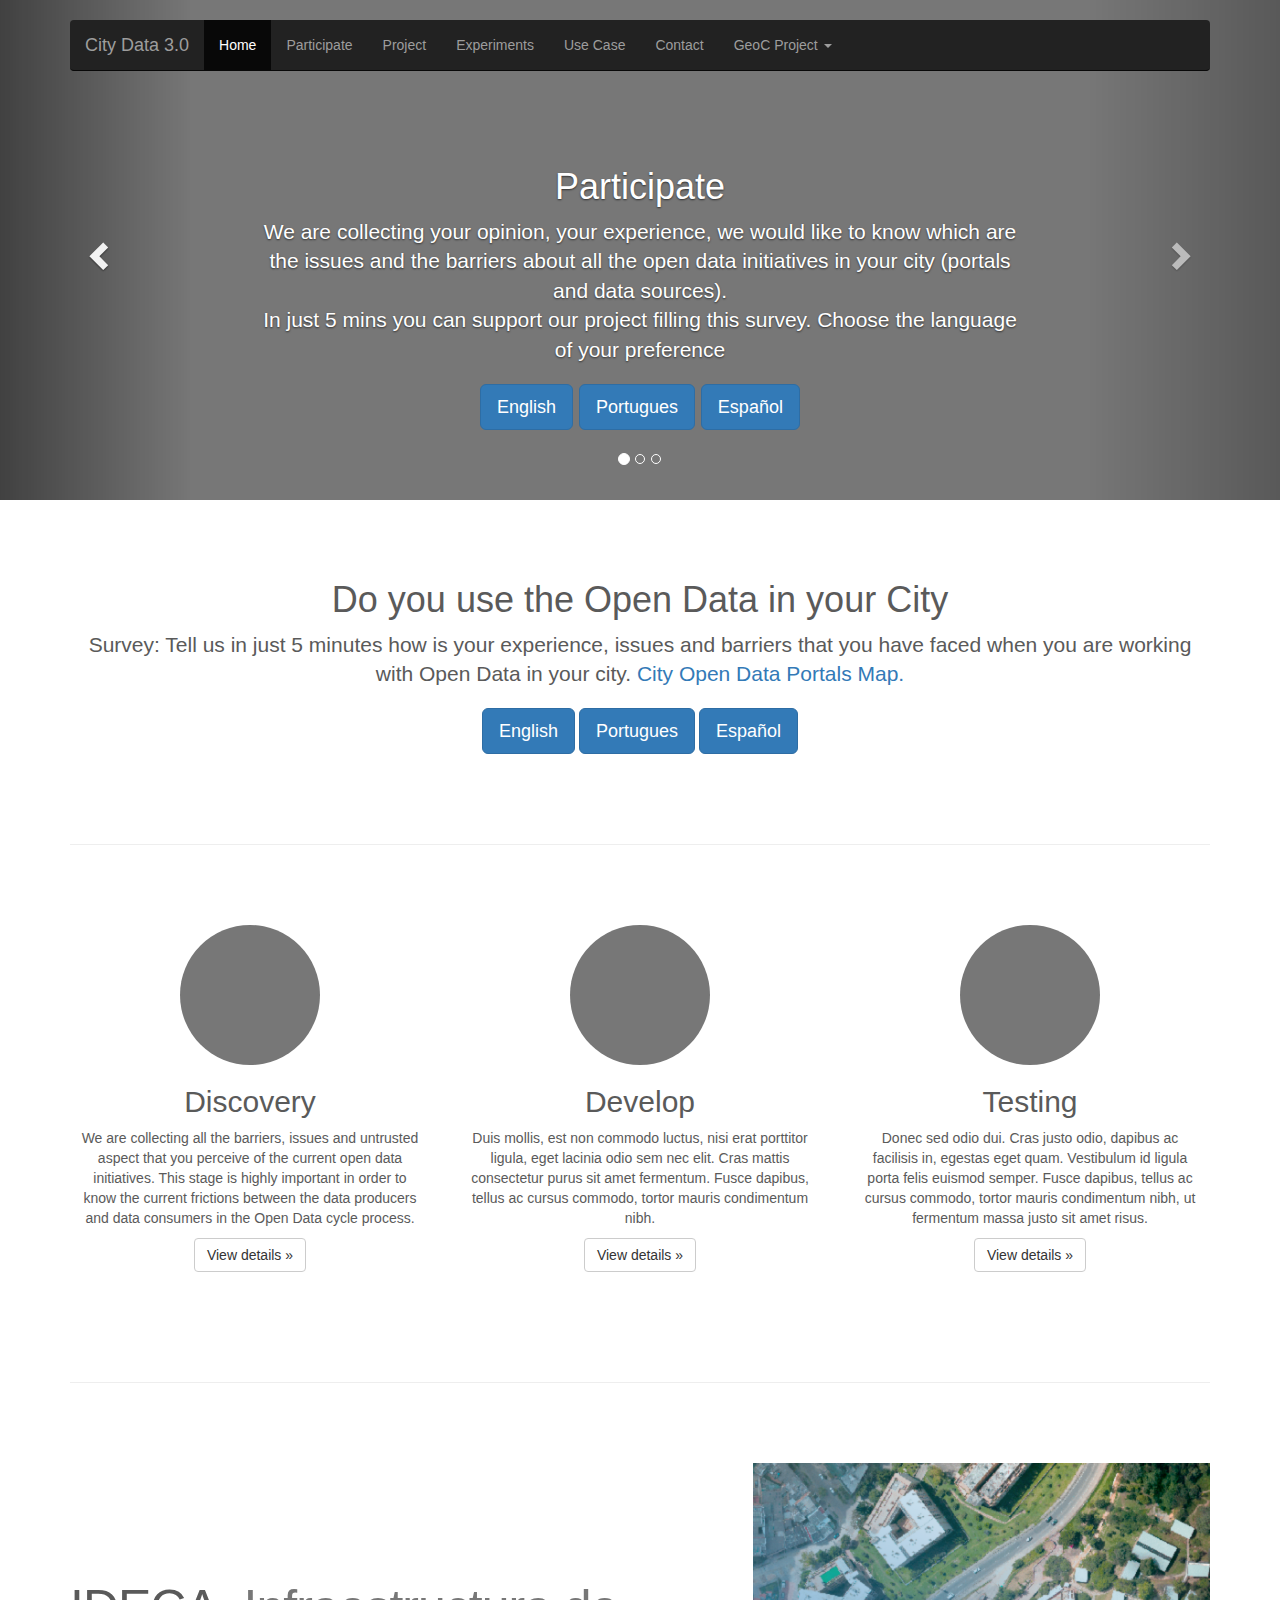
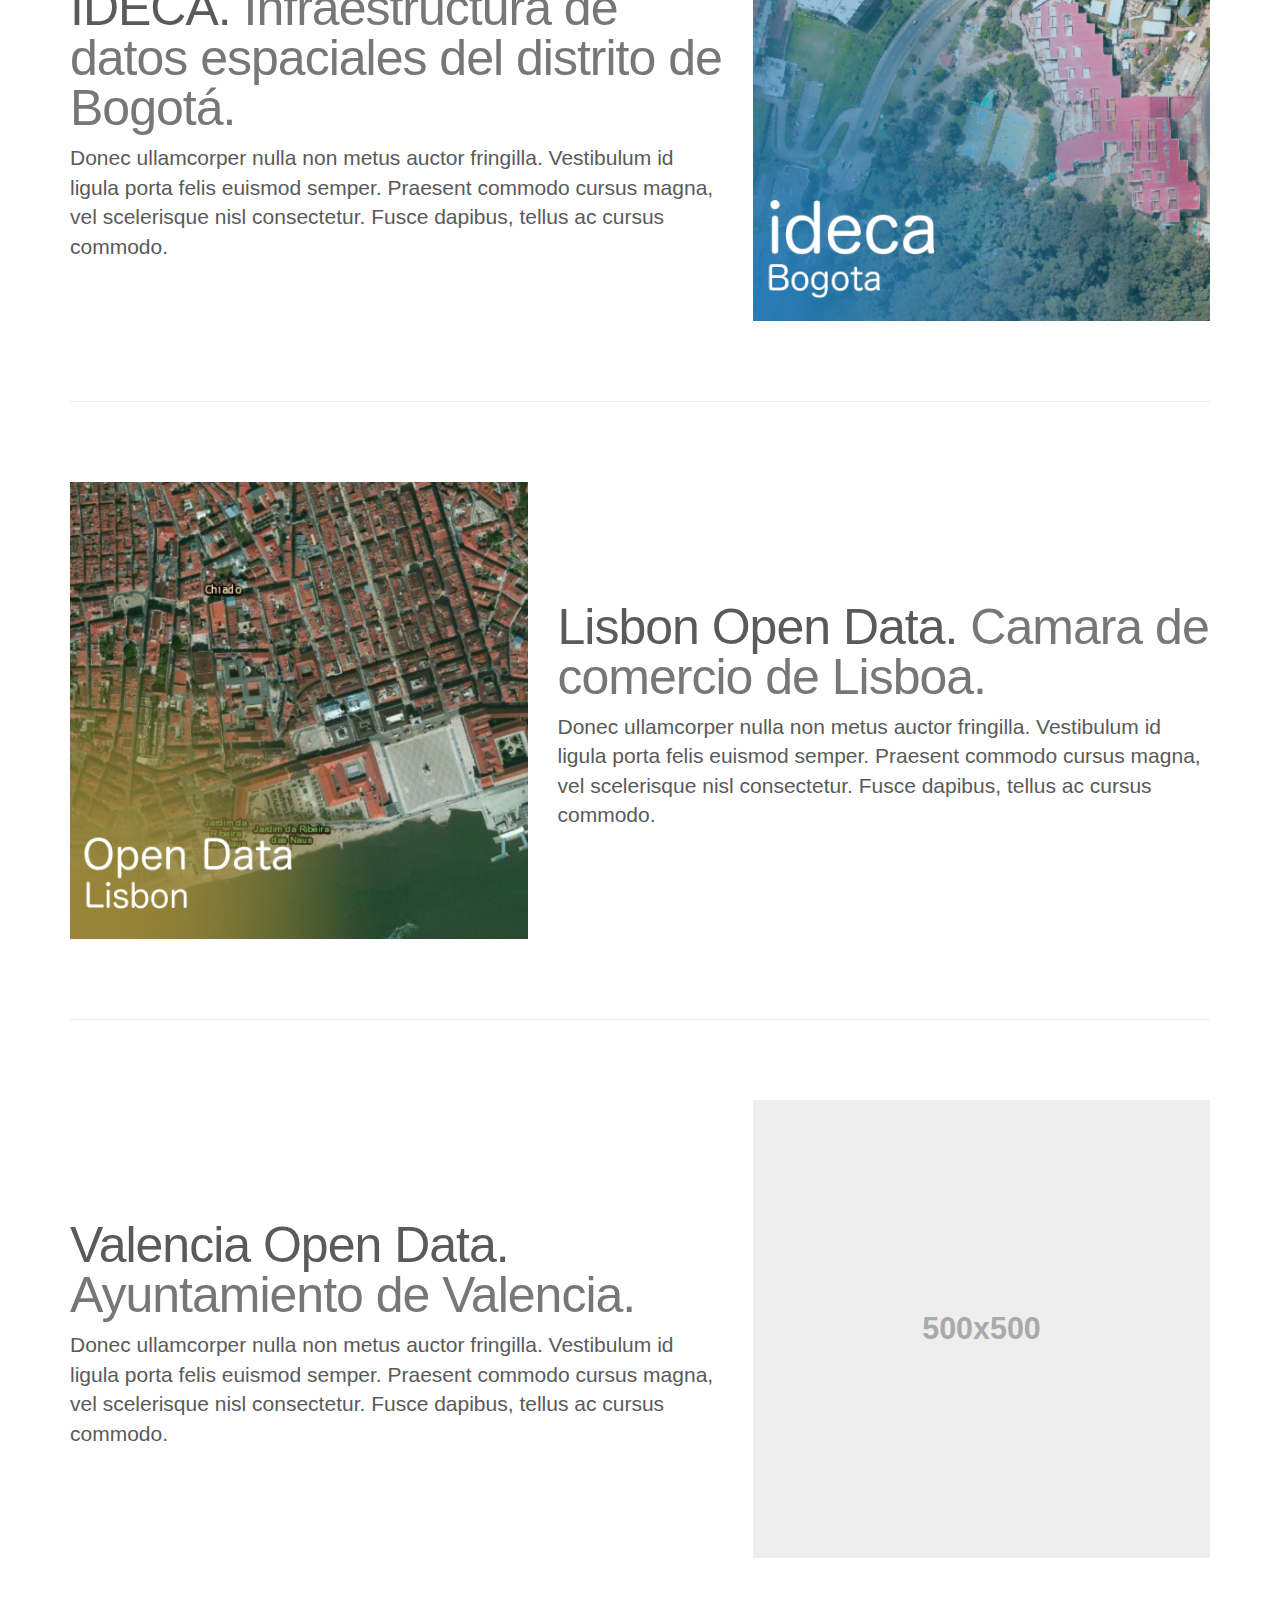
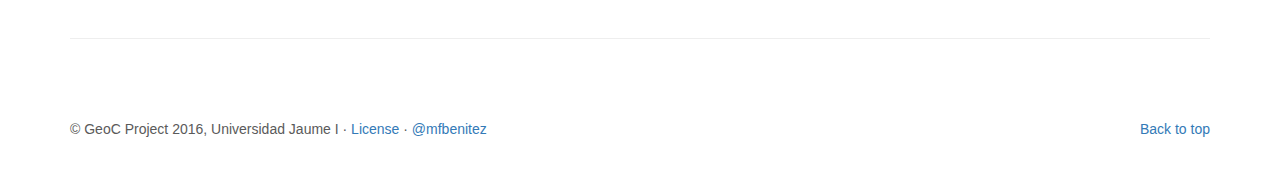
==== index.html @ 7d252126 "City Data 3.0 WebSite" ====
<!DOCTYPE html>
<html lang="en">
  <head>
    <meta charset="utf-8">
    <meta http-equiv="X-UA-Compatible" content="IE=edge">
    <meta name="viewport" content="width=device-width, initial-scale=1">
    <!-- The above 3 meta tags *must* come first in the head; any other head content must come *after* these tags -->
    <meta name="description" content="">
    <meta name="author" content="">
    <link rel="icon" href="../../favicon.ico">

    <title>City Data 3.0</title>

    <!-- Bootstrap core CSS -->
    <link href="dist/css/bootstrap.min.css" rel="stylesheet">

    <!-- IE10 viewport hack for Surface/desktop Windows 8 bug -->
    <link href="assets/css/ie10-viewport-bug-workaround.css" rel="stylesheet">

    <!-- Just for debugging purposes. Don't actually copy these 2 lines! -->
    <!--[if lt IE 9]><script src="../../assets/js/ie8-responsive-file-warning.js"></script><![endif]-->
    <script src="assets/js/ie-emulation-modes-warning.js"></script>

    <!-- HTML5 shim and Respond.js for IE8 support of HTML5 elements and media queries -->
    <!--[if lt IE 9]>
      <script src="https://oss.maxcdn.com/html5shiv/3.7.3/html5shiv.min.js"></script>
      <script src="https://oss.maxcdn.com/respond/1.4.2/respond.min.js"></script>
    <![endif]-->

    <!-- Custom styles for this template -->
    <link href="carousel.css" rel="stylesheet">
    
</head>
<!-- NAVBAR
================================================== -->
  <body>
    <div class="navbar-wrapper">
      <div class="container">

        <nav class="navbar navbar-inverse navbar-static-top">
          <div class="container">
            <div class="navbar-header">
              <button type="button" class="navbar-toggle collapsed" data-toggle="collapse" data-target="#navbar" aria-expanded="false" aria-controls="navbar">
                <span class="sr-only">Toggle navigation</span>
                <span class="icon-bar"></span>
                <span class="icon-bar"></span>
                <span class="icon-bar"></span>
              </button>
              <a class="navbar-brand" href="#">City Data 3.0</a>
            </div>
            <div id="navbar" class="navbar-collapse collapse">
              <ul class="nav navbar-nav">
                <li class="active"><a href="#">Home</a></li>
                <li><a href="#about">Participate</a></li>
                <li><a href="#project">Project</a></li>
                <li><a href="#UseCase">Experiments</a></li>
                <li><a href="#UseCase">Use Case</a></li>
                <li><a href="#contact">Contact</a></li>
                <li class="dropdown">
                  <a href="#" class="dropdown-toggle" data-toggle="dropdown" role="button" aria-haspopup="true" aria-expanded="false">GeoC Project <span class="caret"></span></a>
                  <ul class="dropdown-menu">
                    <li><a href="#">What is GeoC Project</a></li>
                    <li><a href="#">Open City Tool Kit</a></li>
                    <li><a href="#">Esr Research Topics</a></li>
                    <li role="separator" class="divider"></li>
                    <li class="dropdown-header">Geo Tec Group</li>
                    <li><a href="#">About us</a></li>
                    <li><a href="#">Projects</a></li>
                  </ul>
                </li>
              </ul>
            </div>
          </div>
        </nav>

      </div>
    </div>


    <!-- Carousel
    ================================================== -->
    <div id="myCarousel" class="carousel slide" data-ride="carousel">
      <!-- Indicators -->
      <ol class="carousel-indicators">
        <li data-target="#myCarousel" data-slide-to="0" class="active"></li>
        <li data-target="#myCarousel" data-slide-to="1"></li>
        <li data-target="#myCarousel" data-slide-to="2"></li>
      </ol>
      <div class="carousel-inner" role="listbox">
        <div class="item" background: url("/assets/img/homepage/banner-background.jpg") center center no-repeat #1a79c1;background-size: cover;>
          <img class="first-slide" alt="First slide">
                
          <div class="container">
            <div class="carousel-caption">
              <h1>City Data 3.0</h1>
              <p>Currently, the number of web geo-services available in cities is increasing. The aim of this initiative is to develop a strategy and web-tool for attending to open data users in the city when they need search and use in an effective way the data provided by city data producers.</p>
              <p><a class="btn btn-lg btn-primary" href="#" role="button">Participate</a></p>
            </div>
          </div>
        </div>
        <div class="item active">
          <img class="second-slide" src="[data-uri]" alt="Second slide">
          <div class="container">
            <div class="carousel-caption">
              <h1>Participate</h1>
                <p>We are collecting your opinion, your experience, we would like to know which are the issues and the barriers about all the open data initiatives in your city (portals and data sources). </br>In just 5 mins you can support our project filling this survey. Choose the language of your preference</p>
              <p><a class="btn btn-lg btn-primary" href="http://bit.ly/COD_En" role="button">English</a> <a class="btn btn-lg btn-primary" href="http://bit.ly/COD_Pt" role="button">Portugues</a> <a class="btn btn-lg btn-primary" href="http://bit.ly/COD_Es" role="button">Español</a> </p>
            </div>
          </div>
        </div>
        <div class="item">
          <img class="third-slide" src="[data-uri]" alt="Third slide">
          <div class="container">
            <div class="carousel-caption">
              <h1>Our Use Cases</h1>
              <p>Cras justo odio, dapibus ac facilisis in, egestas eget quam. Donec id elit non mi porta gravida at eget metus. Nullam id dolor id nibh ultricies vehicula ut id elit.</p>
              <p><a class="btn btn-lg btn-primary" href="#" role="button">Browse gallery</a></p>
            </div>
          </div>
        </div>
      </div>
      <a class="left carousel-control" href="#myCarousel" role="button" data-slide="prev">
        <span class="glyphicon glyphicon-chevron-left" aria-hidden="true"></span>
        <span class="sr-only">Previous</span>
      </a>
      <a class="right carousel-control" href="#myCarousel" role="button" data-slide="next">
        <span class="glyphicon glyphicon-chevron-right" aria-hidden="true"></span>
        <span class="sr-only">Next</span>
      </a>
    </div><!-- /.carousel -->


    <!-- Marketing messaging and featurettes
    ================================================== -->
    <!-- Wrap the rest of the page in another container to center all the content. -->

    <div class="container marketing">
        
        
        
    <!-- Participate Secction -->
    
      <div class="row">
          
        <div class="col-lg-12 text-center">
                    <h1>Do you use the Open Data in your City</h2>
                    <p class="lead">Survey: Tell us in just 5 minutes how is your experience, issues and barriers that you have faced when you are working with Open Data in your city.  <a target="_blank" href="http://join.deathtothestockphoto.com/">City Open Data Portals Map.</a></p>
        </div>
          
        <div class="col-lg-12 text-center">
            <p><a class="btn btn-lg btn-primary" href="http://bit.ly/COD_En" role="button">English</a> <a class="btn btn-lg btn-primary" href="http://bit.ly/COD_Pt" role="button">Portugues</a> <a class="btn btn-lg btn-primary" href="http://bit.ly/COD_Es" role="button">Español</a> </p>
          
        </div><!-- /.col-lg-4 -->
          
      </div><!-- /.row -->
        
    <hr class="featurette-divider">
        
      <!-- Three columns of text below the carousel -->
      <div class="row">
        <div class="col-lg-4">
          <img class="img-circle" src="[data-uri]" alt="Generic placeholder image" width="140" height="140">
          <h2>Discovery</h2>
          <p>We are collecting all the barriers, issues and untrusted aspect that you perceive of the current open data initiatives. This stage is highly important in order to know the current frictions between the data producers and data consumers in the Open Data cycle process.</p>
          <p><a class="btn btn-default" href="#" role="button">View details &raquo;</a></p>
        </div><!-- /.col-lg-4 -->
        <div class="col-lg-4">
          <img class="img-circle" src="[data-uri]" alt="Generic placeholder image" width="140" height="140">
          <h2>Develop</h2>
          <p>Duis mollis, est non commodo luctus, nisi erat porttitor ligula, eget lacinia odio sem nec elit. Cras mattis consectetur purus sit amet fermentum. Fusce dapibus, tellus ac cursus commodo, tortor mauris condimentum nibh.</p>
          <p><a class="btn btn-default" href="#" role="button">View details &raquo;</a></p>
        </div><!-- /.col-lg-4 -->
        <div class="col-lg-4">
          <img class="img-circle" src="[data-uri]" alt="Generic placeholder image" width="140" height="140">
          <h2>Testing</h2>
          <p>Donec sed odio dui. Cras justo odio, dapibus ac facilisis in, egestas eget quam. Vestibulum id ligula porta felis euismod semper. Fusce dapibus, tellus ac cursus commodo, tortor mauris condimentum nibh, ut fermentum massa justo sit amet risus.</p>
          <p><a class="btn btn-default" href="#" role="button">View details &raquo;</a></p>
        </div><!-- /.col-lg-4 -->
      </div><!-- /.row -->


      <!-- START THE FEATURETTES -->

      <hr class="featurette-divider">

      <div class="row featurette">
        <div class="col-md-7">
          <h2 class="featurette-heading">IDECA. <span class="text-muted">Infraestructura de datos espaciales del distrito de Bogotá.</span></h2>
          <p class="lead">Donec ullamcorper nulla non metus auctor fringilla. Vestibulum id ligula porta felis euismod semper. Praesent commodo cursus magna, vel scelerisque nisl consectetur. Fusce dapibus, tellus ac cursus commodo.</p>
        </div>
        <div class="col-md-5">
          <img class="featurette-image img-responsive center-block" src="img/ideca.png" alt="Generic placeholder image">
        </div>
      </div>

      <hr class="featurette-divider">

      <div class="row featurette">
        <div class="col-md-7 col-md-push-5">
          <h2 class="featurette-heading">Lisbon Open Data. <span class="text-muted">Camara de comercio de Lisboa.</span></h2>
          <p class="lead">Donec ullamcorper nulla non metus auctor fringilla. Vestibulum id ligula porta felis euismod semper. Praesent commodo cursus magna, vel scelerisque nisl consectetur. Fusce dapibus, tellus ac cursus commodo.</p>
        </div>
        <div class="col-md-5 col-md-pull-7">
          <img class="featurette-image img-responsive center-block" src="img/Lisboa.png" alt="Generic placeholder image">
        </div>
      </div>

      <hr class="featurette-divider">

      <div class="row featurette">
        <div class="col-md-7">
          <h2 class="featurette-heading">Valencia Open Data. <span class="text-muted">Ayuntamiento de Valencia.</span></h2>
          <p class="lead">Donec ullamcorper nulla non metus auctor fringilla. Vestibulum id ligula porta felis euismod semper. Praesent commodo cursus magna, vel scelerisque nisl consectetur. Fusce dapibus, tellus ac cursus commodo.</p>
        </div>
        <div class="col-md-5">
          <img class="featurette-image img-responsive center-block" data-src="holder.js/500x500/auto" alt="Generic placeholder image">
        </div>
      </div>

      <hr class="featurette-divider">
        
  
      <!-- /END THE FEATURETTES -->
        
        
    <!-- FOOTER -->
      <footer>
        <p class="pull-right"><a href="#">Back to top</a></p>
        <p>&copy; GeoC Project 2016, Universidad Jaume I &middot; <a href="#">License</a> &middot; <a href="#">@mfbenitez</a></p>
      </footer>

    </div><!-- /.container -->


    <!-- Bootstrap core JavaScript
    ================================================== -->
    <!-- Placed at the end of the document so the pages load faster -->
    <script src="https://ajax.googleapis.com/ajax/libs/jquery/1.12.4/jquery.min.js"></script>
    <script>window.jQuery || document.write('<script src="../../assets/js/vendor/jquery.min.js"><\/script>')</script>
    <script src="dist/js/bootstrap.min.js"></script>
    <!-- Just to make our placeholder images work. Don't actually copy the next line! -->
    <script src="assets/js/vendor/holder.min.js"></script>
    <!-- IE10 viewport hack for Surface/desktop Windows 8 bug -->
    <script src="assets/js/ie10-viewport-bug-workaround.js"></script>
  </body>
</html>
---- assets/css/ie10-viewport-bug-workaround.css ----
/*!
 * IE10 viewport hack for Surface/desktop Windows 8 bug
 * Copyright 2014-2015 Twitter, Inc.
 * Licensed under MIT (https://github.com/twbs/bootstrap/blob/master/LICENSE)
 */

/*
 * See the Getting Started docs for more information:
 * http://getbootstrap.com/getting-started/#support-ie10-width
 */
@-ms-viewport     { width: device-width; }
@-o-viewport      { width: device-width; }
@viewport         { width: device-width; }
---- carousel.css ----
/* GLOBAL STYLES
-------------------------------------------------- */
/* Padding below the footer and lighter body text */

body {
  padding-bottom: 40px;
  color: #5a5a5a;
}


/* CUSTOMIZE THE NAVBAR
-------------------------------------------------- */

/* Special class on .container surrounding .navbar, used for positioning it into place. */
.navbar-wrapper {
  position: absolute;
  top: 0;
  right: 0;
  left: 0;
  z-index: 20;
}

/* Flip around the padding for proper display in narrow viewports */
.navbar-wrapper > .container {
  padding-right: 0;
  padding-left: 0;
}
.navbar-wrapper .navbar {
  padding-right: 15px;
  padding-left: 15px;
}
.navbar-wrapper .navbar .container {
  width: auto;
}


/* CUSTOMIZE THE CAROUSEL
-------------------------------------------------- */

/* Carousel base class */
.carousel {
  height: 500px;
  margin-bottom: 60px;
}
/* Since positioning the image, we need to help out the caption */
.carousel-caption {
  z-index: 10;
}

/* Declare heights because of positioning of img element */
.carousel .item {
  height: 500px;
  background-color: #777;
}
.carousel-inner > .item > img {
  position: absolute;
  top: 0;
  left: 0;
  min-width: 100%;
  height: 500px;
}


/* MARKETING CONTENT
-------------------------------------------------- */

/* Center align the text within the three columns below the carousel */
.marketing .col-lg-4 {
  margin-bottom: 20px;
  text-align: center;
}
.marketing h2 {
  font-weight: normal;
}
.marketing .col-lg-4 p {
  margin-right: 10px;
  margin-left: 10px;
}


/* Featurettes
------------------------- */

.featurette-divider {
  margin: 80px 0; /* Space out the Bootstrap <hr> more */
}

/* Thin out the marketing headings */
.featurette-heading {
  font-weight: 300;
  line-height: 1;
  letter-spacing: -1px;
}


/* RESPONSIVE CSS
-------------------------------------------------- */

@media (min-width: 768px) {
  /* Navbar positioning foo */
  .navbar-wrapper {
    margin-top: 20px;
  }
  .navbar-wrapper .container {
    padding-right: 15px;
    padding-left: 15px;
  }
  .navbar-wrapper .navbar {
    padding-right: 0;
    padding-left: 0;
  }

  /* The navbar becomes detached from the top, so we round the corners */
  .navbar-wrapper .navbar {
    border-radius: 4px;
  }

  /* Bump up size of carousel content */
  .carousel-caption p {
    margin-bottom: 20px;
    font-size: 21px;
    line-height: 1.4;
  }

  .featurette-heading {
    font-size: 50px;
  }
}

@media (min-width: 992px) {
  .featurette-heading {
    margin-top: 120px;
  }
}
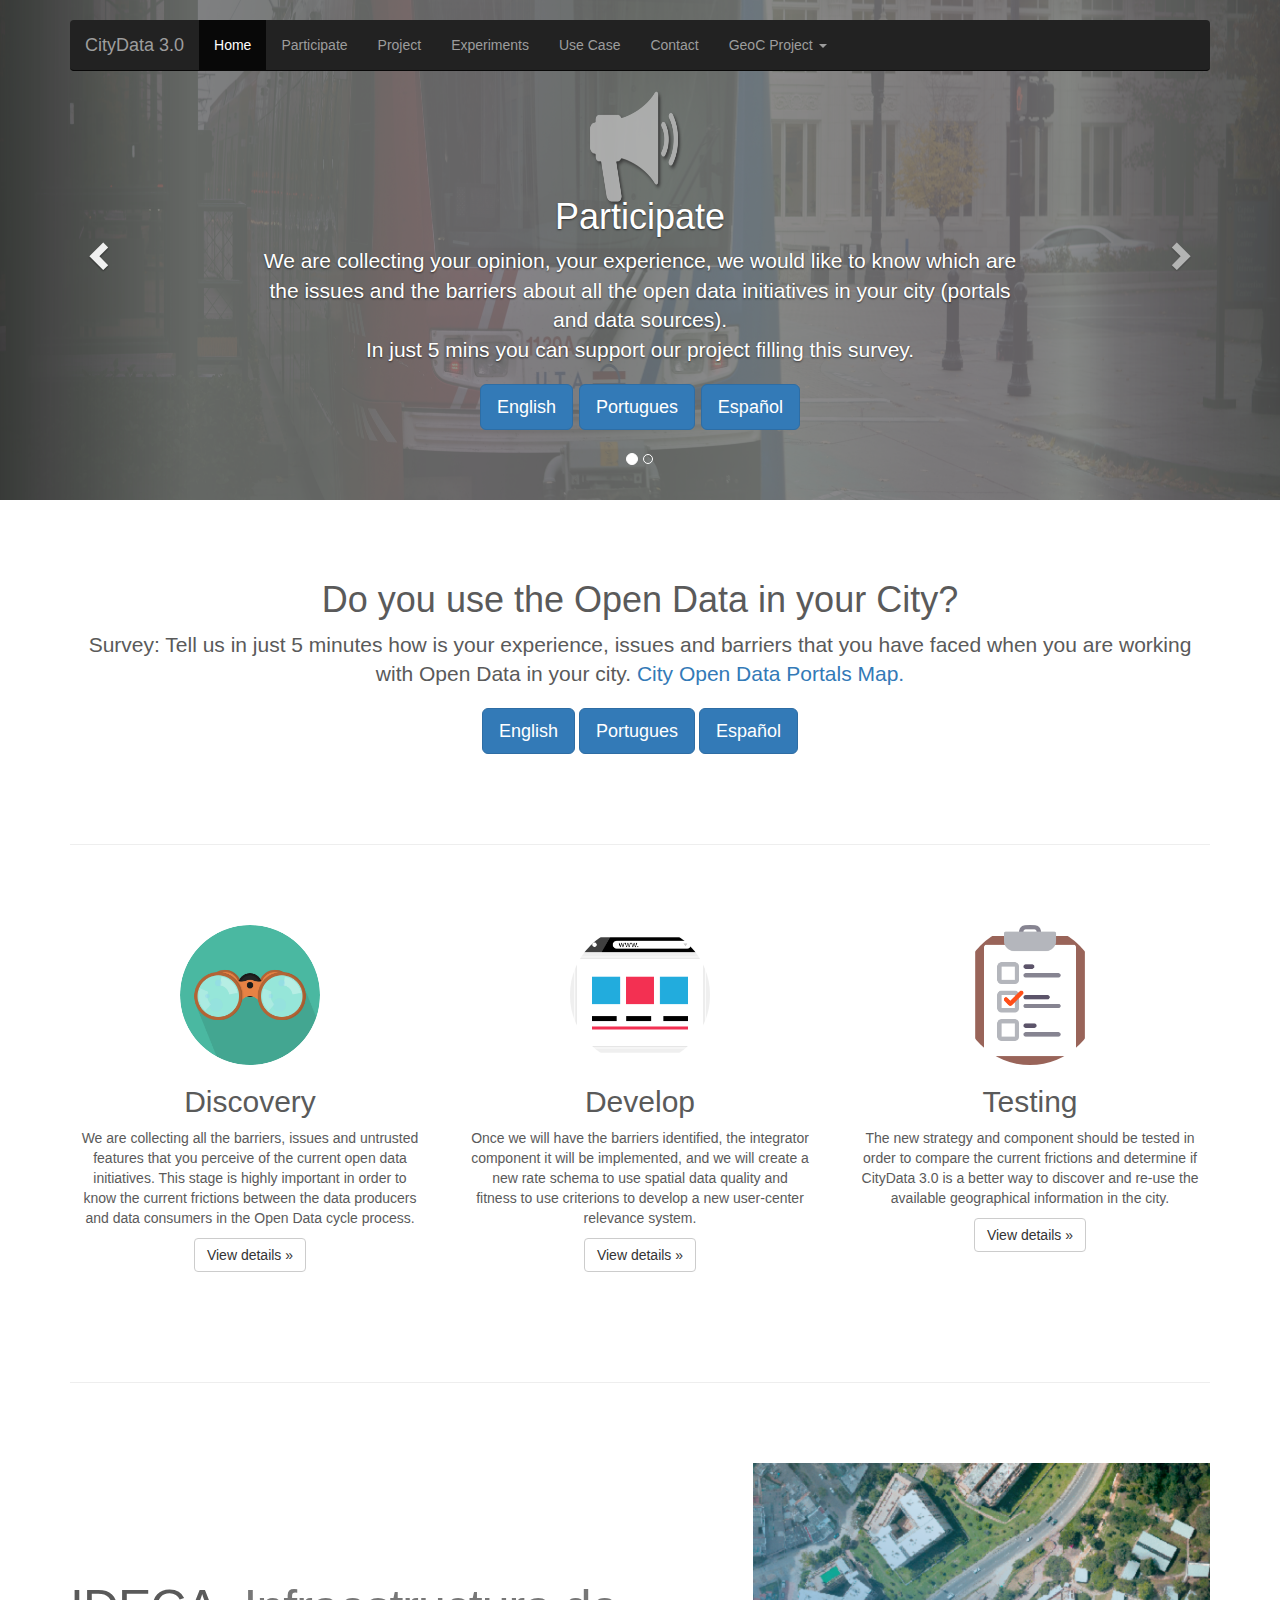
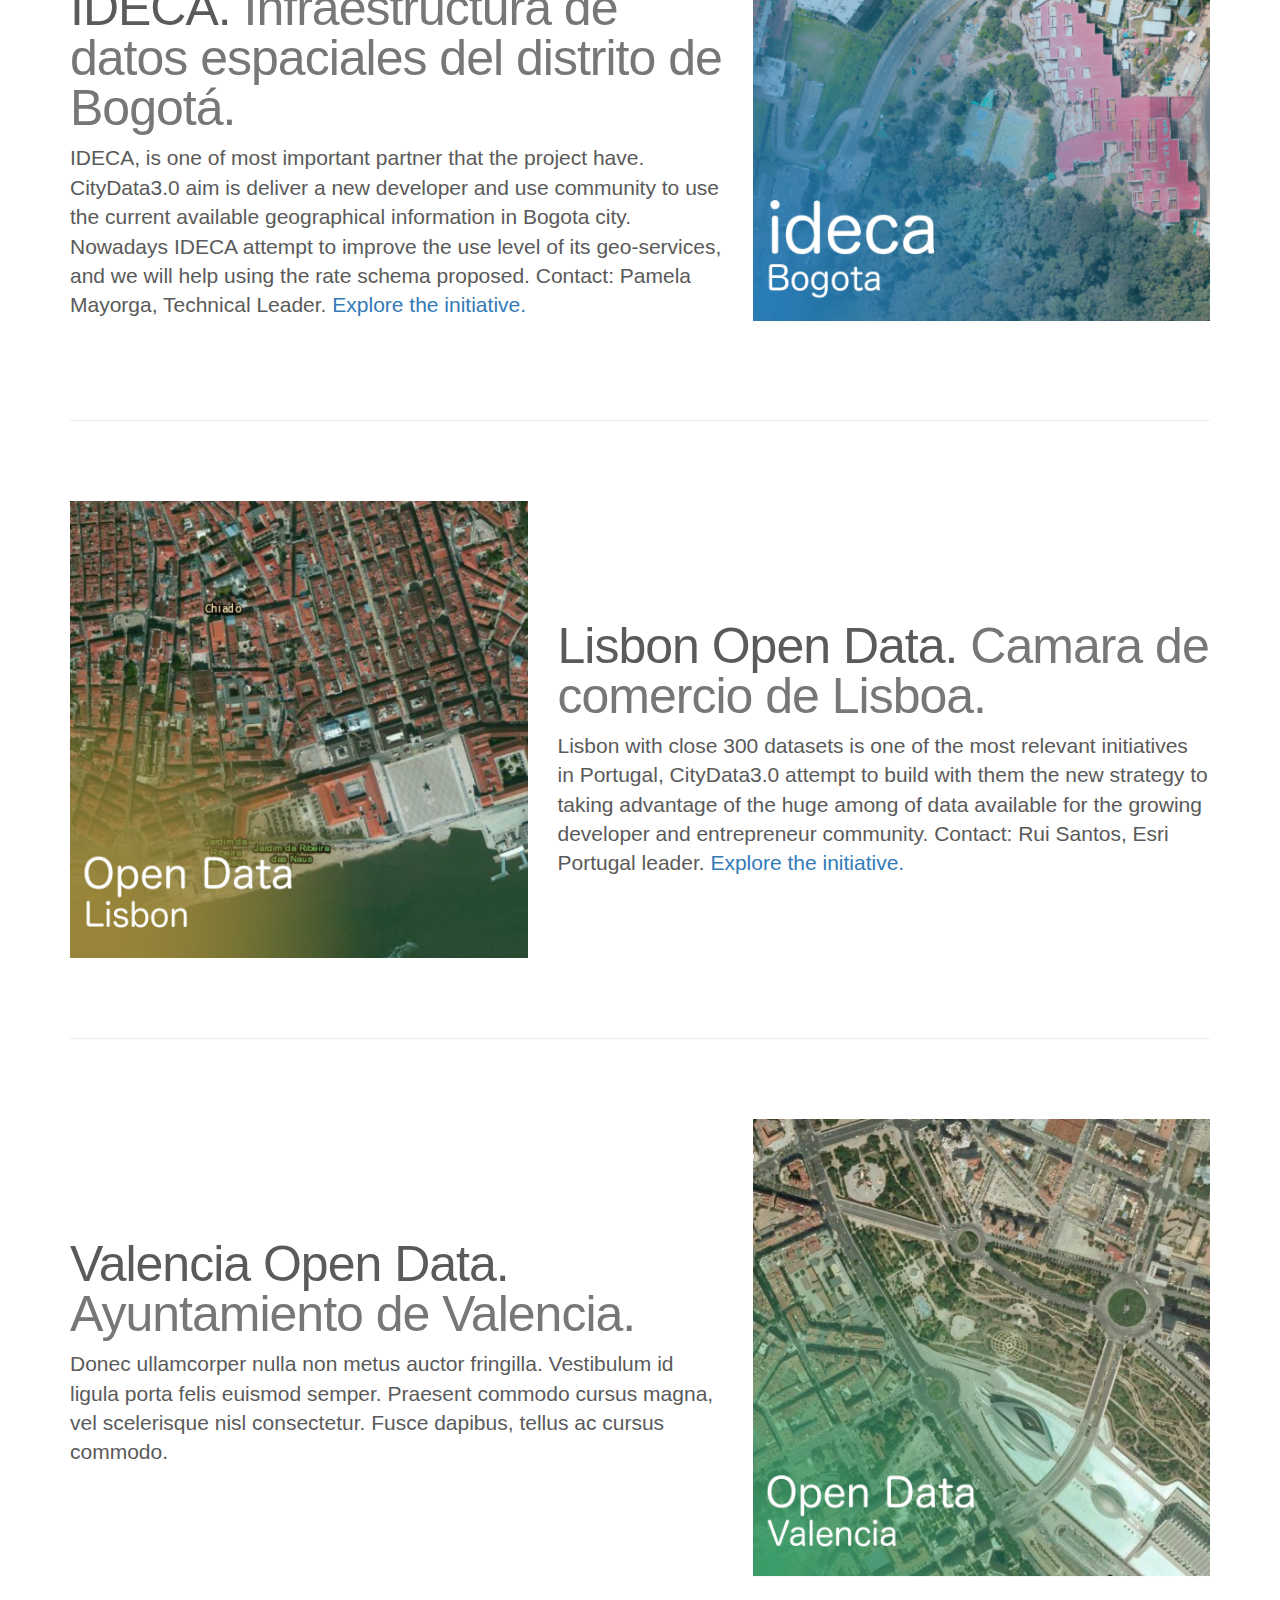
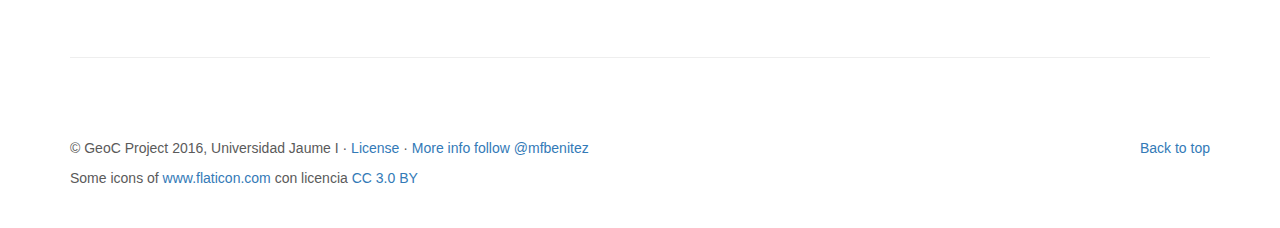
==== commit 47cc8ae5: "Modificaciones mañana de 16 Sep" ====
--- a/index.html
+++ b/index.html
@@ -13,10 +13,8 @@
 
     <!-- Bootstrap core CSS -->
     <link href="dist/css/bootstrap.min.css" rel="stylesheet">
-
     <!-- IE10 viewport hack for Surface/desktop Windows 8 bug -->
     <link href="assets/css/ie10-viewport-bug-workaround.css" rel="stylesheet">
-
     <!-- Just for debugging purposes. Don't actually copy these 2 lines! -->
     <!--[if lt IE 9]><script src="../../assets/js/ie8-responsive-file-warning.js"></script><![endif]-->
     <script src="assets/js/ie-emulation-modes-warning.js"></script>
@@ -29,7 +27,12 @@
 
     <!-- Custom styles for this template -->
     <link href="carousel.css" rel="stylesheet">
+      
+      
+    <!--Esi Map, using bootstrap -->
+      
     
+      
 </head>
 <!-- NAVBAR
 ================================================== -->
@@ -46,12 +49,12 @@
                 <span class="icon-bar"></span>
                 <span class="icon-bar"></span>
               </button>
-              <a class="navbar-brand" href="#">City Data 3.0</a>
+              <a class="navbar-brand" href="#">CityData 3.0</a>
             </div>
             <div id="navbar" class="navbar-collapse collapse">
               <ul class="nav navbar-nav">
                 <li class="active"><a href="#">Home</a></li>
-                <li><a href="#about">Participate</a></li>
+                <li><a href="#survey">Participate</a></li>
                 <li><a href="#project">Project</a></li>
                 <li><a href="#UseCase">Experiments</a></li>
                 <li><a href="#UseCase">Use Case</a></li>
@@ -84,32 +87,31 @@
       <ol class="carousel-indicators">
         <li data-target="#myCarousel" data-slide-to="0" class="active"></li>
         <li data-target="#myCarousel" data-slide-to="1"></li>
-        <li data-target="#myCarousel" data-slide-to="2"></li>
+<!--        <li data-target="#myCarousel" data-slide-to="2"></li>-->
       </ol>
       <div class="carousel-inner" role="listbox">
-        <div class="item" background: url("/assets/img/homepage/banner-background.jpg") center center no-repeat #1a79c1;background-size: cover;>
-          <img class="first-slide" alt="First slide">
-                
+        <div class="item">
+            <img class="first-slide" src="img/Banner.png" alt="First slide" >
+                <div class="container">
+                    <div class="carousel-caption">
+                      <h1>CityData 3.0</h1>
+                      <p>Currently, the number of web geo-services available in cities is increasing. The aim of this initiative is to develop a strategy and web-tool for attending to open data users in the city when they need search and use in an effective way the data provided by city data producers.</p>
+<!--                      <p><a class="btn btn-lg btn-primary" href="#" role="button">Participate</a></p>-->
+            </div>
+          </div>
+        </div>
+        <div class="item active">
+          <img class="second-slide" src="img/Banner2.png" alt="Second slide">
           <div class="container">
             <div class="carousel-caption">
-              <h1>City Data 3.0</h1>
-              <p>Currently, the number of web geo-services available in cities is increasing. The aim of this initiative is to develop a strategy and web-tool for attending to open data users in the city when they need search and use in an effective way the data provided by city data producers.</p>
-              <p><a class="btn btn-lg btn-primary" href="#" role="button">Participate</a></p>
-            </div>
-          </div>
-        </div>
-        <div class="item active">
-          <img class="second-slide" src="[data-uri]" alt="Second slide">
-          <div class="container">
-            <div class="carousel-caption">
-              <h1>Participate</h1>
-                <p>We are collecting your opinion, your experience, we would like to know which are the issues and the barriers about all the open data initiatives in your city (portals and data sources). </br>In just 5 mins you can support our project filling this survey. Choose the language of your preference</p>
+                <h1>Participate</h1>
+                <p>We are collecting your opinion, your experience, we would like to know which are the issues and the barriers about all the open data initiatives in your city (portals and data sources). </br>In just 5 mins you can support our project filling this survey.</p>
               <p><a class="btn btn-lg btn-primary" href="http://bit.ly/COD_En" role="button">English</a> <a class="btn btn-lg btn-primary" href="http://bit.ly/COD_Pt" role="button">Portugues</a> <a class="btn btn-lg btn-primary" href="http://bit.ly/COD_Es" role="button">Español</a> </p>
             </div>
           </div>
         </div>
-        <div class="item">
-          <img class="third-slide" src="[data-uri]" alt="Third slide">
+        <!--<div class="item">
+          <img class="third-slide" src="img/banner3.jpg" alt="Third slide">
           <div class="container">
             <div class="carousel-caption">
               <h1>Our Use Cases</h1>
@@ -117,7 +119,7 @@
               <p><a class="btn btn-lg btn-primary" href="#" role="button">Browse gallery</a></p>
             </div>
           </div>
-        </div>
+        </div>-->
       </div>
       <a class="left carousel-control" href="#myCarousel" role="button" data-slide="prev">
         <span class="glyphicon glyphicon-chevron-left" aria-hidden="true"></span>
@@ -143,7 +145,7 @@
       <div class="row">
           
         <div class="col-lg-12 text-center">
-                    <h1>Do you use the Open Data in your City</h2>
+                    <h1>Do you use the Open Data in your City?</h2>
                     <p class="lead">Survey: Tell us in just 5 minutes how is your experience, issues and barriers that you have faced when you are working with Open Data in your city.  <a target="_blank" href="http://join.deathtothestockphoto.com/">City Open Data Portals Map.</a></p>
         </div>
           
@@ -159,21 +161,21 @@
       <!-- Three columns of text below the carousel -->
       <div class="row">
         <div class="col-lg-4">
-          <img class="img-circle" src="[data-uri]" alt="Generic placeholder image" width="140" height="140">
+          <img class="img-circle" src="img/binoculares.png" alt="Generic placeholder image" width="140" height="140">
           <h2>Discovery</h2>
-          <p>We are collecting all the barriers, issues and untrusted aspect that you perceive of the current open data initiatives. This stage is highly important in order to know the current frictions between the data producers and data consumers in the Open Data cycle process.</p>
+          <p>We are collecting all the barriers, issues and untrusted features that you perceive of the current open data initiatives. This stage is highly important in order to know the current frictions between the data producers and data consumers in the Open Data cycle process.</p>
           <p><a class="btn btn-default" href="#" role="button">View details &raquo;</a></p>
         </div><!-- /.col-lg-4 -->
         <div class="col-lg-4">
-          <img class="img-circle" src="[data-uri]" alt="Generic placeholder image" width="140" height="140">
+          <img class="img-circle" src="img/navegador.png" alt="Generic placeholder image" width="140" height="140">
           <h2>Develop</h2>
-          <p>Duis mollis, est non commodo luctus, nisi erat porttitor ligula, eget lacinia odio sem nec elit. Cras mattis consectetur purus sit amet fermentum. Fusce dapibus, tellus ac cursus commodo, tortor mauris condimentum nibh.</p>
+          <p>Once we will have the barriers identified, the integrator component it will be implemented, and we will create a new rate schema to use spatial data quality and fitness to use criterions to develop a new user-center relevance system.</p>
           <p><a class="btn btn-default" href="#" role="button">View details &raquo;</a></p>
         </div><!-- /.col-lg-4 -->
         <div class="col-lg-4">
-          <img class="img-circle" src="[data-uri]" alt="Generic placeholder image" width="140" height="140">
+          <img class="img-circle" src="img/prueba.png" alt="Generic placeholder image" width="140" height="140">
           <h2>Testing</h2>
-          <p>Donec sed odio dui. Cras justo odio, dapibus ac facilisis in, egestas eget quam. Vestibulum id ligula porta felis euismod semper. Fusce dapibus, tellus ac cursus commodo, tortor mauris condimentum nibh, ut fermentum massa justo sit amet risus.</p>
+          <p>The new strategy and component should be tested in order to compare the current frictions and determine if CityData 3.0 is a better way to discover and re-use the available geographical information in the city.</p>
           <p><a class="btn btn-default" href="#" role="button">View details &raquo;</a></p>
         </div><!-- /.col-lg-4 -->
       </div><!-- /.row -->
@@ -186,7 +188,7 @@
       <div class="row featurette">
         <div class="col-md-7">
           <h2 class="featurette-heading">IDECA. <span class="text-muted">Infraestructura de datos espaciales del distrito de Bogotá.</span></h2>
-          <p class="lead">Donec ullamcorper nulla non metus auctor fringilla. Vestibulum id ligula porta felis euismod semper. Praesent commodo cursus magna, vel scelerisque nisl consectetur. Fusce dapibus, tellus ac cursus commodo.</p>
+          <p class="lead">IDECA, is one of most important partner that the project have. CityData3.0 aim is deliver a new developer and use community to use the current available geographical information in Bogota city. Nowadays IDECA attempt to improve the use level of its geo-services, and we will help using the rate schema proposed. Contact: Pamela Mayorga, Technical Leader.<a href="http://www.ideca.gov.co/" title="IdecaWebSite"> Explore the initiative.</a></p>
         </div>
         <div class="col-md-5">
           <img class="featurette-image img-responsive center-block" src="img/ideca.png" alt="Generic placeholder image">
@@ -198,7 +200,7 @@
       <div class="row featurette">
         <div class="col-md-7 col-md-push-5">
           <h2 class="featurette-heading">Lisbon Open Data. <span class="text-muted">Camara de comercio de Lisboa.</span></h2>
-          <p class="lead">Donec ullamcorper nulla non metus auctor fringilla. Vestibulum id ligula porta felis euismod semper. Praesent commodo cursus magna, vel scelerisque nisl consectetur. Fusce dapibus, tellus ac cursus commodo.</p>
+          <p class="lead">Lisbon with close 300 datasets is one of the most relevant initiatives in Portugal, CityData3.0 attempt to build with them the new strategy to taking advantage of the huge among of data available for the growing developer and entrepreneur community. Contact: Rui Santos, Esri Portugal leader. <a href="http://dadosabertos.cm-lisboa.pt/" title="LisbonWebSite">Explore the initiative.</a></p>
         </div>
         <div class="col-md-5 col-md-pull-7">
           <img class="featurette-image img-responsive center-block" src="img/Lisboa.png" alt="Generic placeholder image">
@@ -213,20 +215,22 @@
           <p class="lead">Donec ullamcorper nulla non metus auctor fringilla. Vestibulum id ligula porta felis euismod semper. Praesent commodo cursus magna, vel scelerisque nisl consectetur. Fusce dapibus, tellus ac cursus commodo.</p>
         </div>
         <div class="col-md-5">
-          <img class="featurette-image img-responsive center-block" data-src="holder.js/500x500/auto" alt="Generic placeholder image">
-        </div>
-      </div>
-
-      <hr class="featurette-divider">
-        
-  
+          <img class="featurette-image img-responsive center-block" src="img/Valencia.png" alt="Generic placeholder image">
+        </div>
+      </div>
+
+      <hr class="featurette-divider">
+        
+        
+      
       <!-- /END THE FEATURETTES -->
         
         
     <!-- FOOTER -->
       <footer>
         <p class="pull-right"><a href="#">Back to top</a></p>
-        <p>&copy; GeoC Project 2016, Universidad Jaume I &middot; <a href="#">License</a> &middot; <a href="#">@mfbenitez</a></p>
+        <p>&copy; GeoC Project 2016, Universidad Jaume I &middot; <a href="#">License</a> &middot; <a href="https://twitter.com/mfbenitez">More info follow @mfbenitez</a></p>
+          <div>Some icons of <a href="http://www.flaticon.com" title="Flaticon">www.flaticon.com</a> con licencia <a href="http://creativecommons.org/licenses/by/3.0/" title="Creative Commons BY 3.0" target="_blank">CC 3.0 BY</a></div>
       </footer>
 
     </div><!-- /.container -->
@@ -236,7 +240,7 @@
     ================================================== -->
     <!-- Placed at the end of the document so the pages load faster -->
     <script src="https://ajax.googleapis.com/ajax/libs/jquery/1.12.4/jquery.min.js"></script>
-    <script>window.jQuery || document.write('<script src="../../assets/js/vendor/jquery.min.js"><\/script>')</script>
+    <script>window.jQuery || document.write('<script src="assets/js/vendor/jquery.min.js"><\/script>')</script>
     <script src="dist/js/bootstrap.min.js"></script>
     <!-- Just to make our placeholder images work. Don't actually copy the next line! -->
     <script src="assets/js/vendor/holder.min.js"></script>
--- a/carousel.css
+++ b/carousel.css
@@ -58,6 +58,7 @@
   left: 0;
   min-width: 100%;
   height: 500px;
+  opacity: 0.5;
 }
 
 
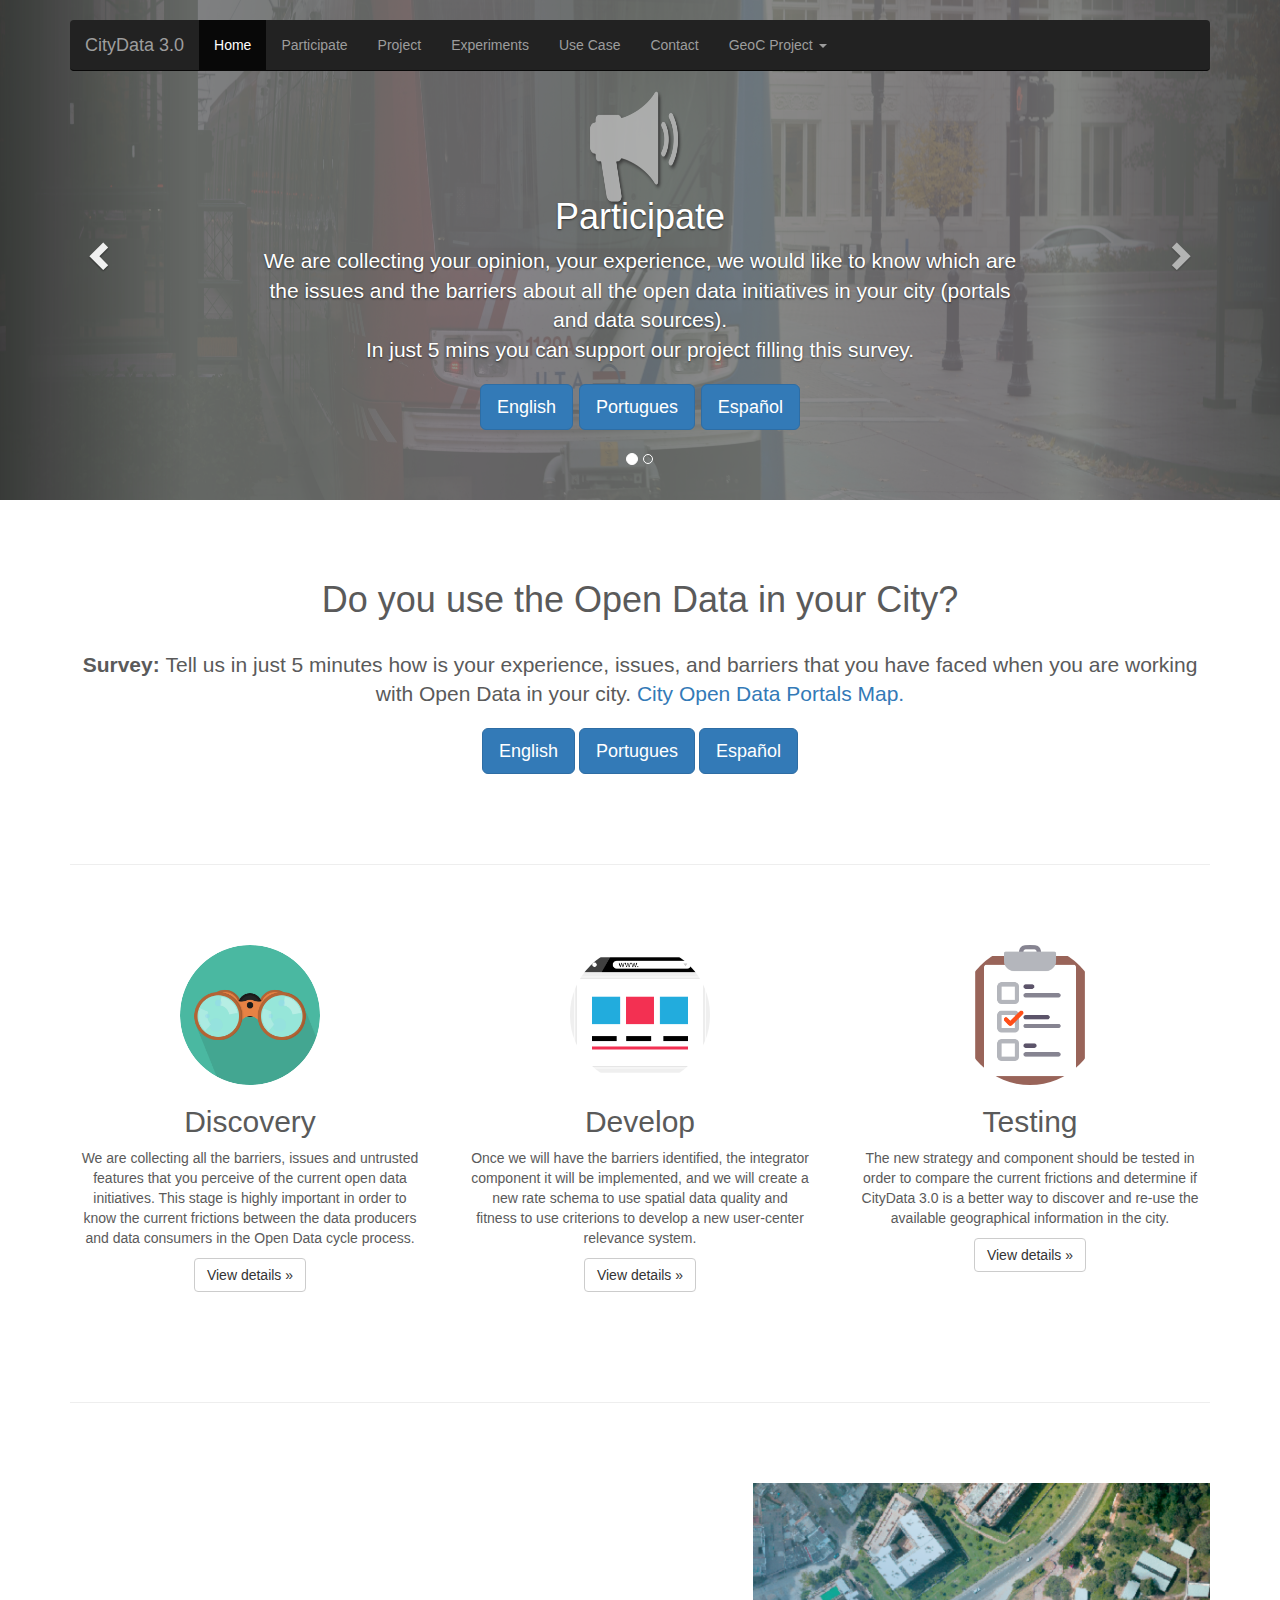
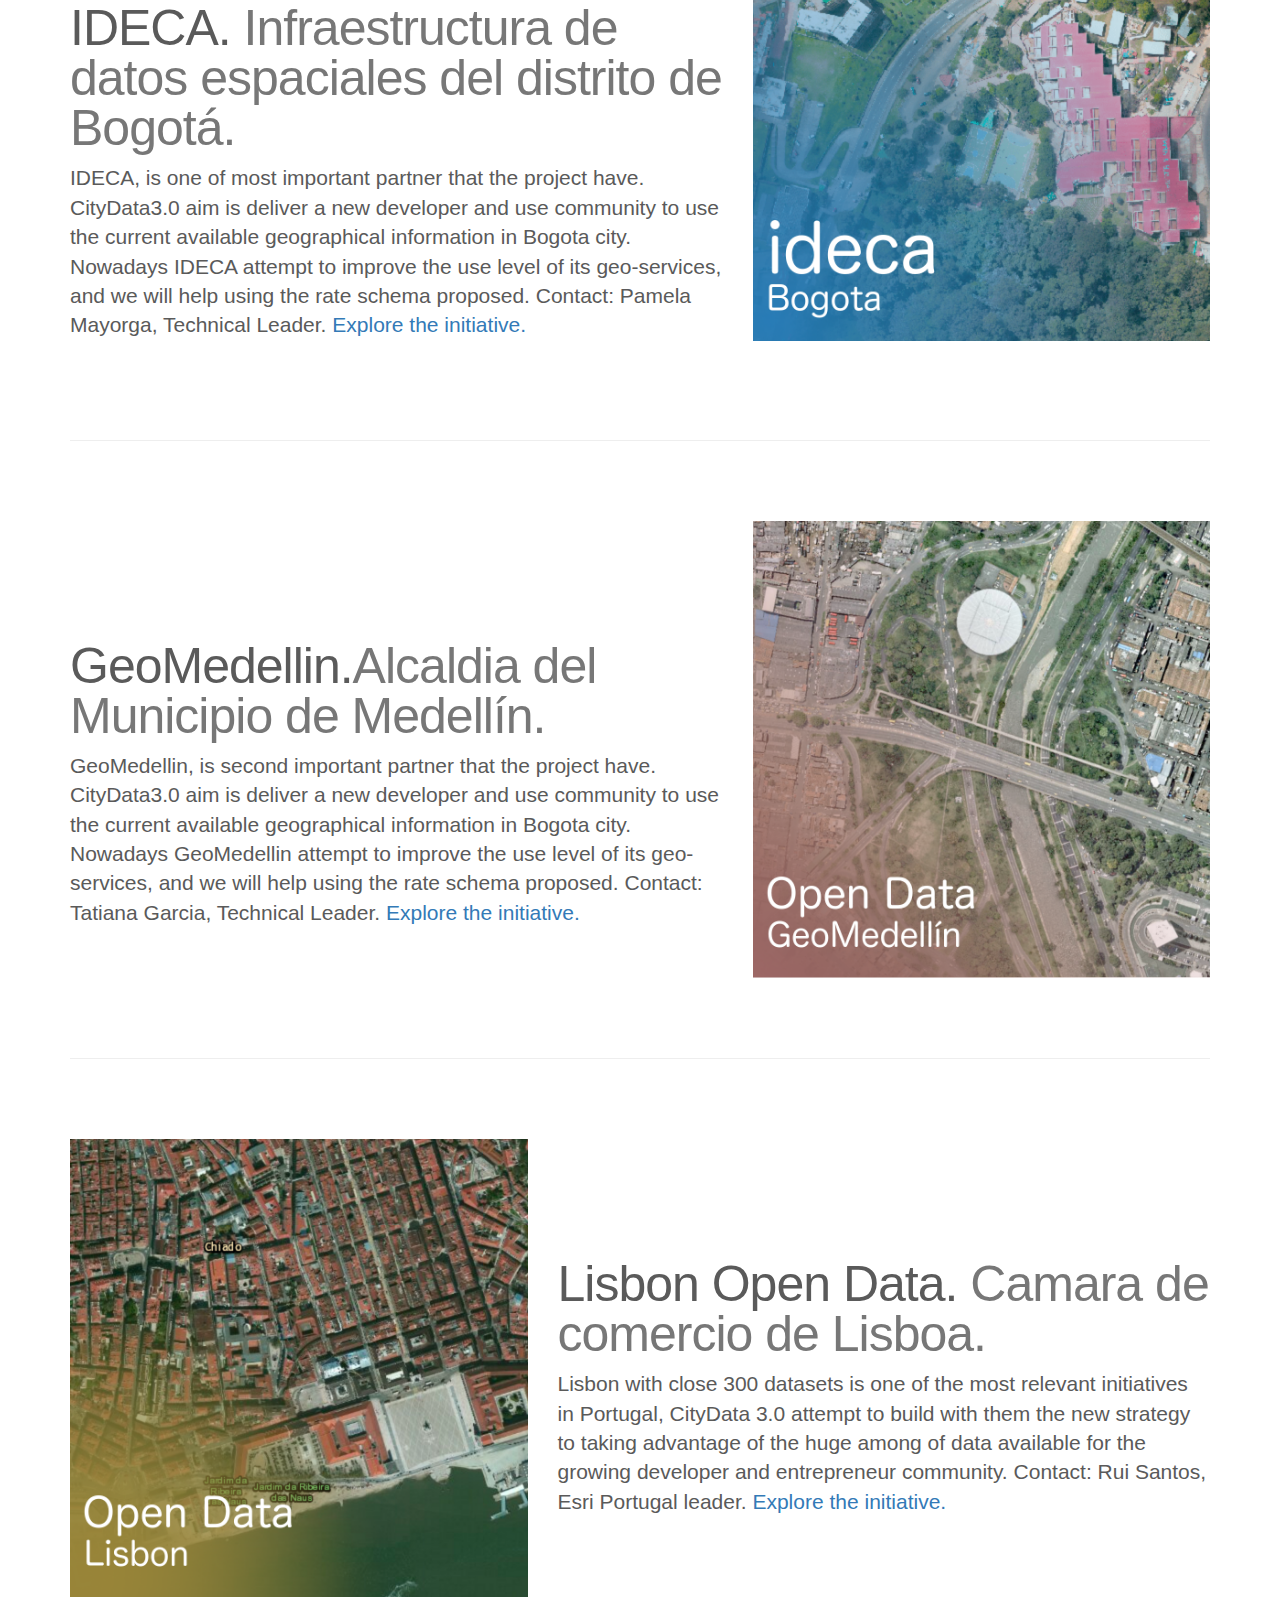
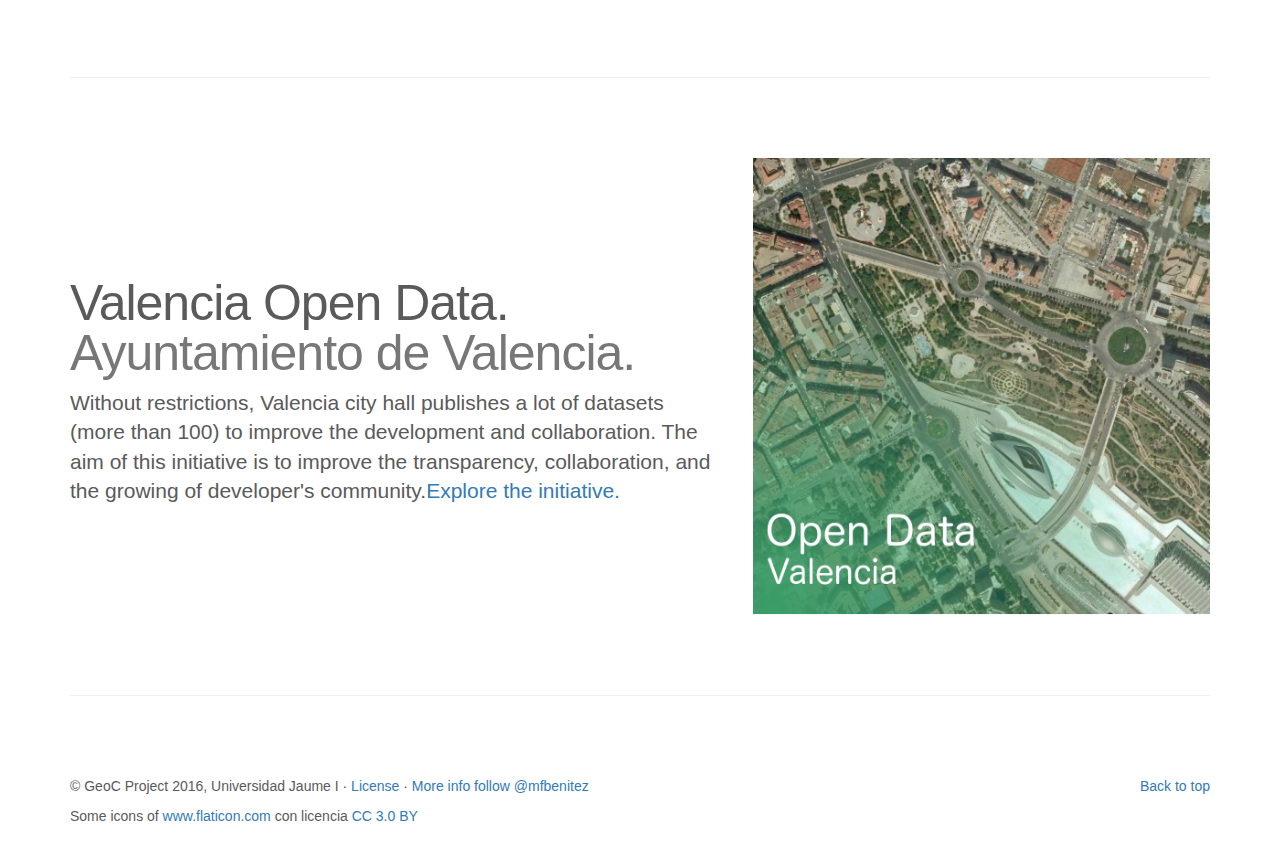
==== commit 3cae831f: "Adding GeoMedellin Image and link" ====
--- a/index.html
+++ b/index.html
@@ -142,11 +142,13 @@
         
     <!-- Participate Secction -->
     
+        
       <div class="row">
-          
+
         <div class="col-lg-12 text-center">
-                    <h1>Do you use the Open Data in your City?</h2>
-                    <p class="lead">Survey: Tell us in just 5 minutes how is your experience, issues and barriers that you have faced when you are working with Open Data in your city.  <a target="_blank" href="http://join.deathtothestockphoto.com/">City Open Data Portals Map.</a></p>
+            <h1>Do you use the Open Data in your City?</h2>
+            </br>
+            <p class="lead"><strong>Survey: </strong>Tell us in just 5 minutes how is your experience, issues, and barriers that you have faced when you are working with Open Data in your city.  <a target="_blank" href="https://uji.maps.arcgis.com/home/index.html">City Open Data Portals Map.</a></p>
         </div>
           
         <div class="col-lg-12 text-center">
@@ -198,9 +200,22 @@
       <hr class="featurette-divider">
 
       <div class="row featurette">
+        <div class="col-md-7">
+          <h2 class="featurette-heading">GeoMedellin.<span class="text-muted">Alcaldia del Municipio de Medellín.</span></h2>
+          <p class="lead">GeoMedellin, is second important partner that the project have. CityData3.0 aim is deliver a new developer and use community to use the current available geographical information in Bogota city. Nowadays GeoMedellin attempt to improve the use level of its geo-services, and we will help using the rate schema proposed. Contact: Tatiana  Garcia, Technical Leader.<a href="https://www.medellin.gov.co/geomedellin/" title="MedellinWebSite"> Explore the initiative.</a></p>
+        </div>
+        <div class="col-md-5">
+          <img class="featurette-image img-responsive center-block" src="img/Medelin.png" alt="Generic placeholder image">
+        </div>
+      </div>
+
+      <hr class="featurette-divider">
+      
+
+      <div class="row featurette">
         <div class="col-md-7 col-md-push-5">
           <h2 class="featurette-heading">Lisbon Open Data. <span class="text-muted">Camara de comercio de Lisboa.</span></h2>
-          <p class="lead">Lisbon with close 300 datasets is one of the most relevant initiatives in Portugal, CityData3.0 attempt to build with them the new strategy to taking advantage of the huge among of data available for the growing developer and entrepreneur community. Contact: Rui Santos, Esri Portugal leader. <a href="http://dadosabertos.cm-lisboa.pt/" title="LisbonWebSite">Explore the initiative.</a></p>
+          <p class="lead">Lisbon with close 300 datasets is one of the most relevant initiatives in Portugal, CityData 3.0 attempt to build with them the new strategy to taking advantage of the huge among of data available for the growing developer and entrepreneur community. Contact: Rui Santos, Esri Portugal leader. <a href="http://dadosabertos.cm-lisboa.pt/" title="LisbonWebSite">Explore the initiative.</a></p>
         </div>
         <div class="col-md-5 col-md-pull-7">
           <img class="featurette-image img-responsive center-block" src="img/Lisboa.png" alt="Generic placeholder image">
@@ -212,7 +227,7 @@
       <div class="row featurette">
         <div class="col-md-7">
           <h2 class="featurette-heading">Valencia Open Data. <span class="text-muted">Ayuntamiento de Valencia.</span></h2>
-          <p class="lead">Donec ullamcorper nulla non metus auctor fringilla. Vestibulum id ligula porta felis euismod semper. Praesent commodo cursus magna, vel scelerisque nisl consectetur. Fusce dapibus, tellus ac cursus commodo.</p>
+          <p class="lead">Without restrictions, Valencia city hall publishes a lot of datasets (more than 100) to improve the development and collaboration. The aim of this initiative is to improve the transparency, collaboration, and the growing of developer's community.<a href="http://gobiernoabierto.valencia.es/es/" title="LisbonWebSite">Explore the initiative.</a></p>
         </div>
         <div class="col-md-5">
           <img class="featurette-image img-responsive center-block" src="img/Valencia.png" alt="Generic placeholder image">
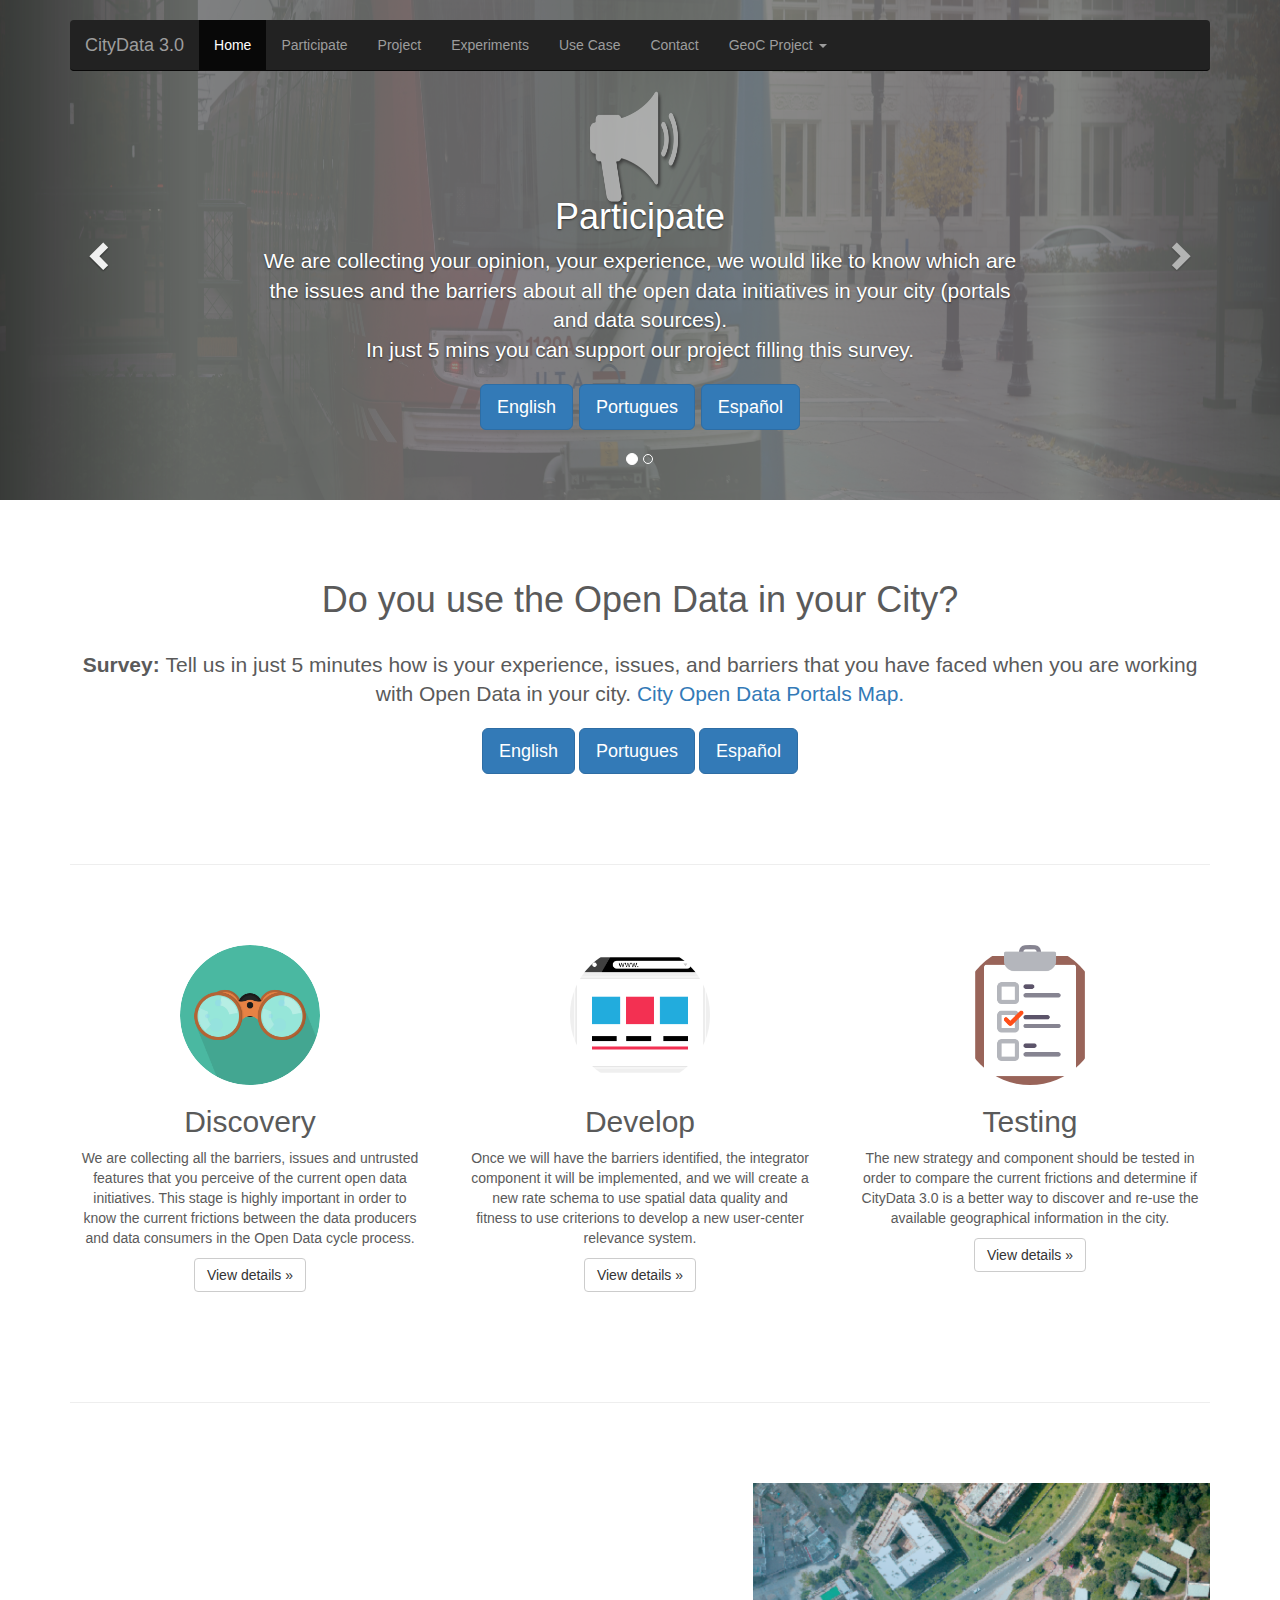
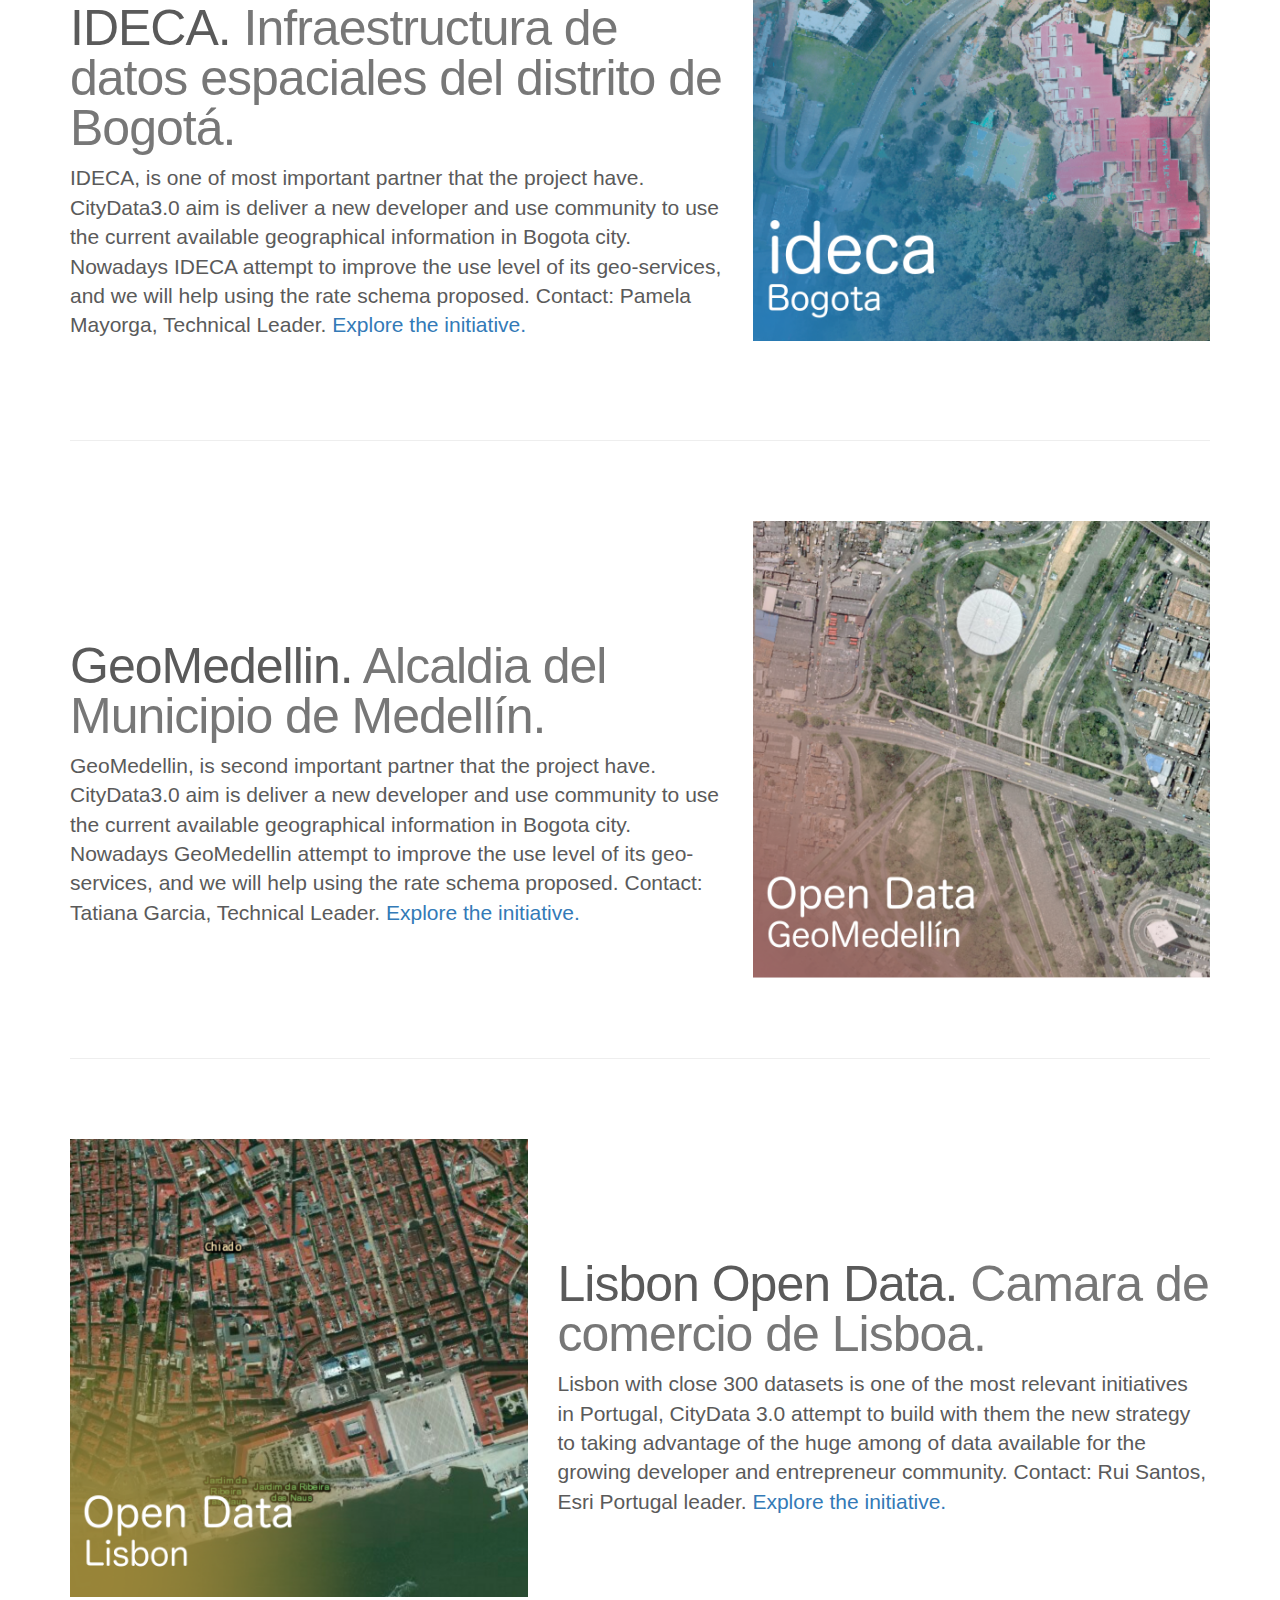
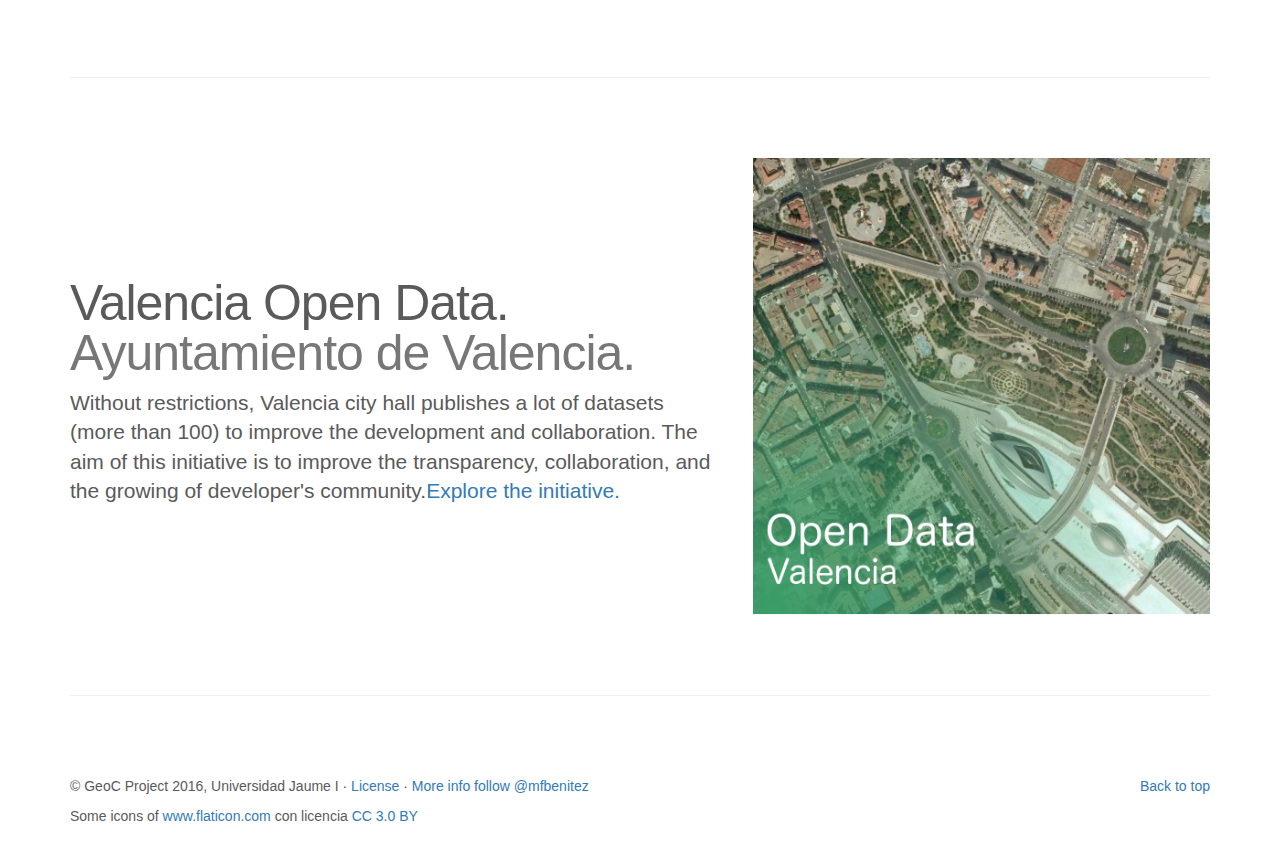
==== commit e43ada20: "Fixing some issues." ====
--- a/index.html
+++ b/index.html
@@ -201,7 +201,7 @@
 
       <div class="row featurette">
         <div class="col-md-7">
-          <h2 class="featurette-heading">GeoMedellin.<span class="text-muted">Alcaldia del Municipio de Medellín.</span></h2>
+          <h2 class="featurette-heading">GeoMedellin. <span class="text-muted">Alcaldia del Municipio de Medellín.</span></h2>
           <p class="lead">GeoMedellin, is second important partner that the project have. CityData3.0 aim is deliver a new developer and use community to use the current available geographical information in Bogota city. Nowadays GeoMedellin attempt to improve the use level of its geo-services, and we will help using the rate schema proposed. Contact: Tatiana  Garcia, Technical Leader.<a href="https://www.medellin.gov.co/geomedellin/" title="MedellinWebSite"> Explore the initiative.</a></p>
         </div>
         <div class="col-md-5">
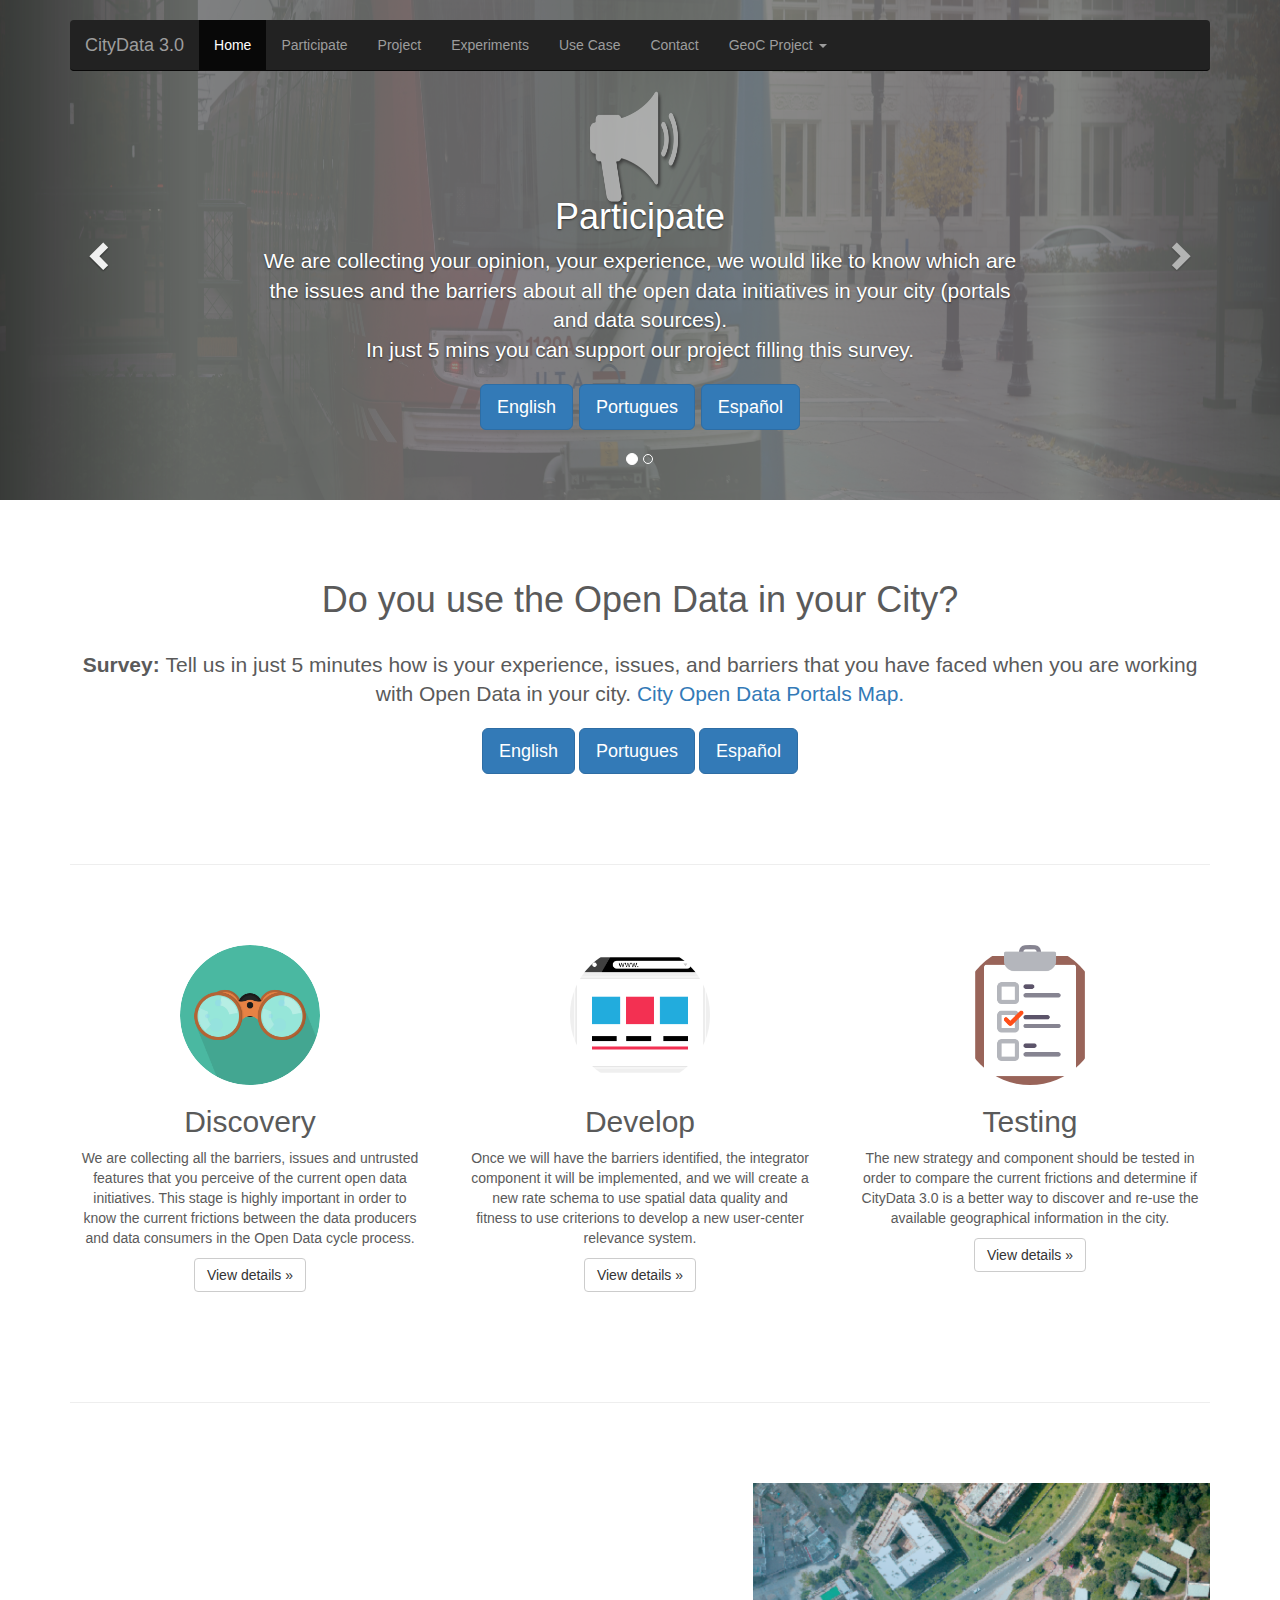
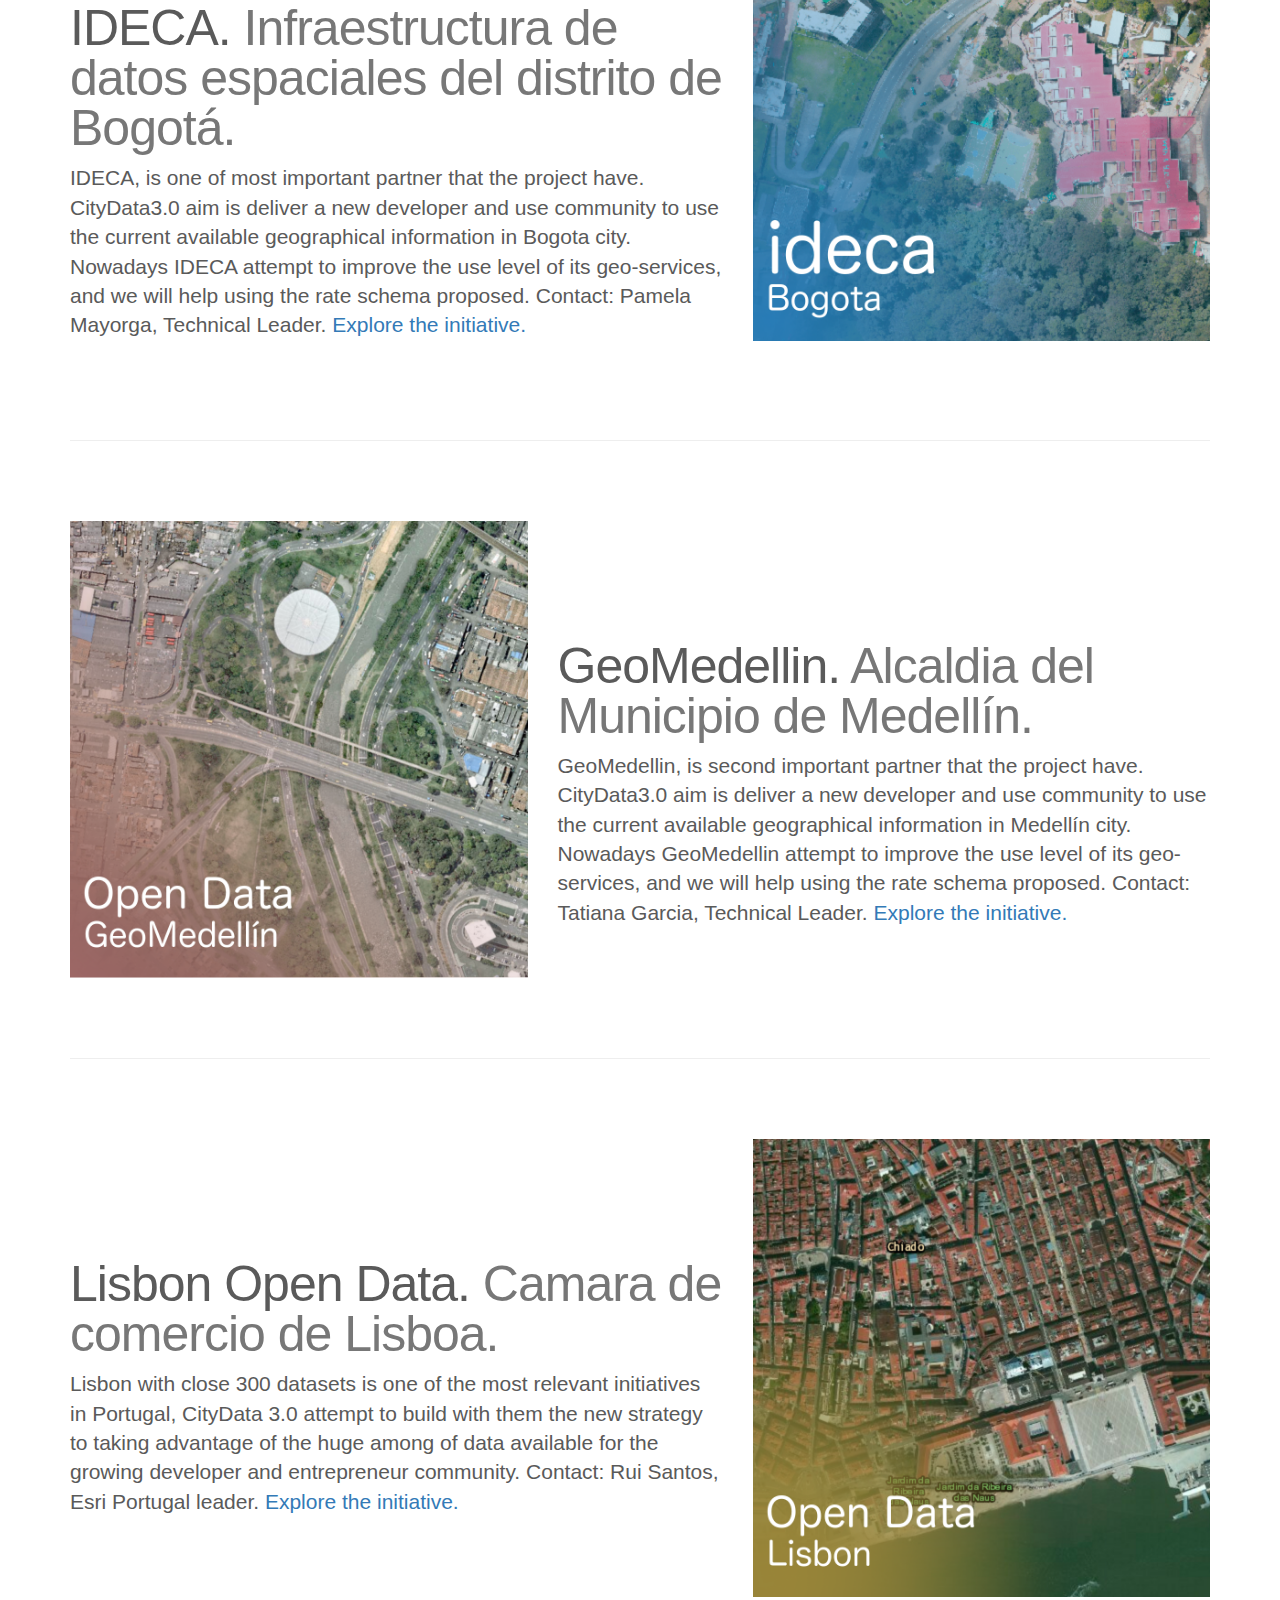
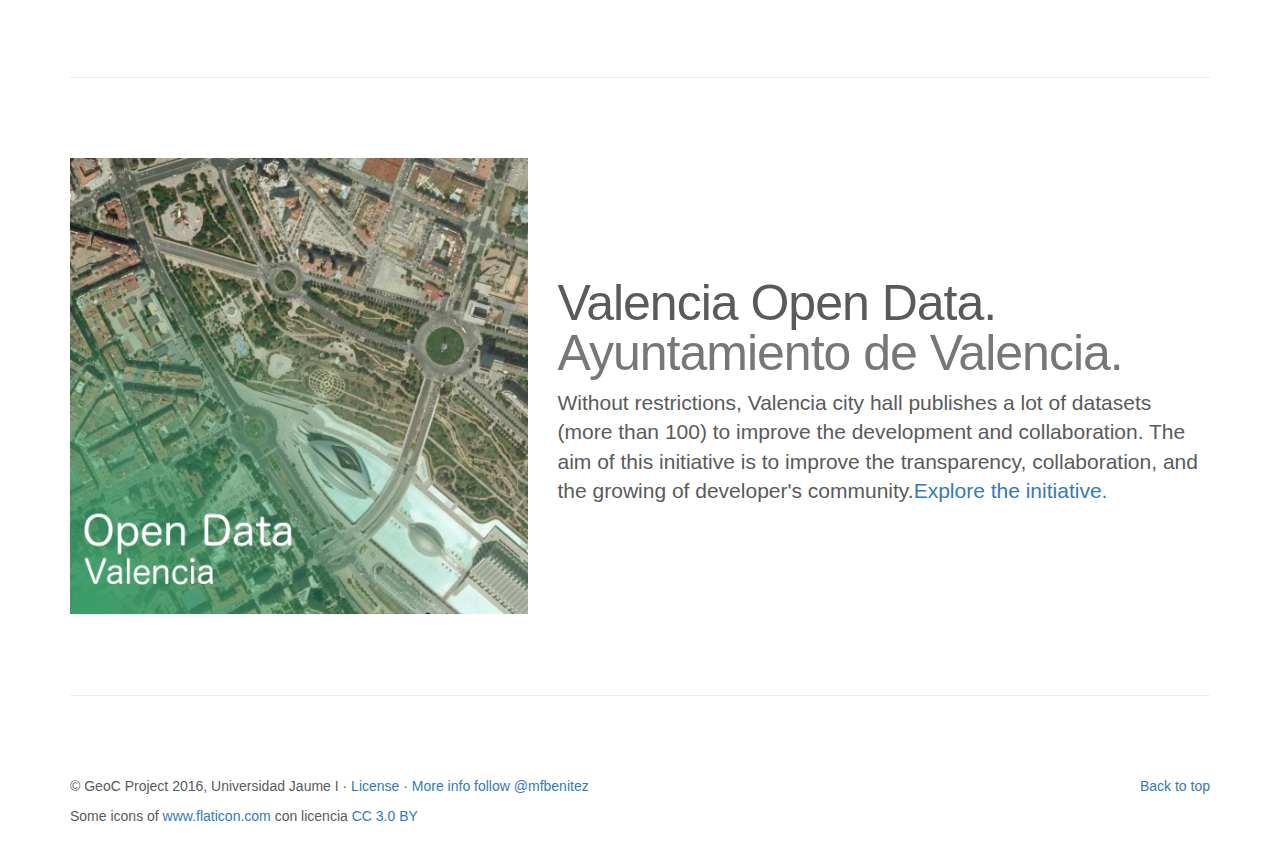
==== commit c086ce36: "Fixing the grid, of use cases" ====
--- a/index.html
+++ b/index.html
@@ -200,24 +200,24 @@
       <hr class="featurette-divider">
 
       <div class="row featurette">
+        <div class="col-md-7 col-md-push-5">
+          <h2 class="featurette-heading">GeoMedellin. <span class="text-muted">Alcaldia del Municipio de Medellín.</span></h2>
+          <p class="lead">GeoMedellin, is second important partner that the project have. CityData3.0 aim is deliver a new developer and use community to use the current available geographical information in Medellín city. Nowadays GeoMedellin attempt to improve the use level of its geo-services, and we will help using the rate schema proposed. Contact: Tatiana  Garcia, Technical Leader.<a href="https://www.medellin.gov.co/geomedellin/" title="MedellinWebSite"> Explore the initiative.</a></p>
+        </div>
+        <div class="col-md-5 col-md-pull-7">
+          <img class="featurette-image img-responsive center-block" src="img/Medelin.png" alt="Generic placeholder image">
+        </div>
+      </div>
+
+      <hr class="featurette-divider">
+      
+
+      <div class="row featurette">
         <div class="col-md-7">
-          <h2 class="featurette-heading">GeoMedellin. <span class="text-muted">Alcaldia del Municipio de Medellín.</span></h2>
-          <p class="lead">GeoMedellin, is second important partner that the project have. CityData3.0 aim is deliver a new developer and use community to use the current available geographical information in Bogota city. Nowadays GeoMedellin attempt to improve the use level of its geo-services, and we will help using the rate schema proposed. Contact: Tatiana  Garcia, Technical Leader.<a href="https://www.medellin.gov.co/geomedellin/" title="MedellinWebSite"> Explore the initiative.</a></p>
-        </div>
-        <div class="col-md-5">
-          <img class="featurette-image img-responsive center-block" src="img/Medelin.png" alt="Generic placeholder image">
-        </div>
-      </div>
-
-      <hr class="featurette-divider">
-      
-
-      <div class="row featurette">
-        <div class="col-md-7 col-md-push-5">
           <h2 class="featurette-heading">Lisbon Open Data. <span class="text-muted">Camara de comercio de Lisboa.</span></h2>
           <p class="lead">Lisbon with close 300 datasets is one of the most relevant initiatives in Portugal, CityData 3.0 attempt to build with them the new strategy to taking advantage of the huge among of data available for the growing developer and entrepreneur community. Contact: Rui Santos, Esri Portugal leader. <a href="http://dadosabertos.cm-lisboa.pt/" title="LisbonWebSite">Explore the initiative.</a></p>
         </div>
-        <div class="col-md-5 col-md-pull-7">
+        <div class="col-md-5">
           <img class="featurette-image img-responsive center-block" src="img/Lisboa.png" alt="Generic placeholder image">
         </div>
       </div>
@@ -225,11 +225,11 @@
       <hr class="featurette-divider">
 
       <div class="row featurette">
-        <div class="col-md-7">
+        <div class="col-md-7 col-md-push-5">
           <h2 class="featurette-heading">Valencia Open Data. <span class="text-muted">Ayuntamiento de Valencia.</span></h2>
           <p class="lead">Without restrictions, Valencia city hall publishes a lot of datasets (more than 100) to improve the development and collaboration. The aim of this initiative is to improve the transparency, collaboration, and the growing of developer's community.<a href="http://gobiernoabierto.valencia.es/es/" title="LisbonWebSite">Explore the initiative.</a></p>
         </div>
-        <div class="col-md-5">
+        <div class="col-md-5 col-md-pull-7">
           <img class="featurette-image img-responsive center-block" src="img/Valencia.png" alt="Generic placeholder image">
         </div>
       </div>
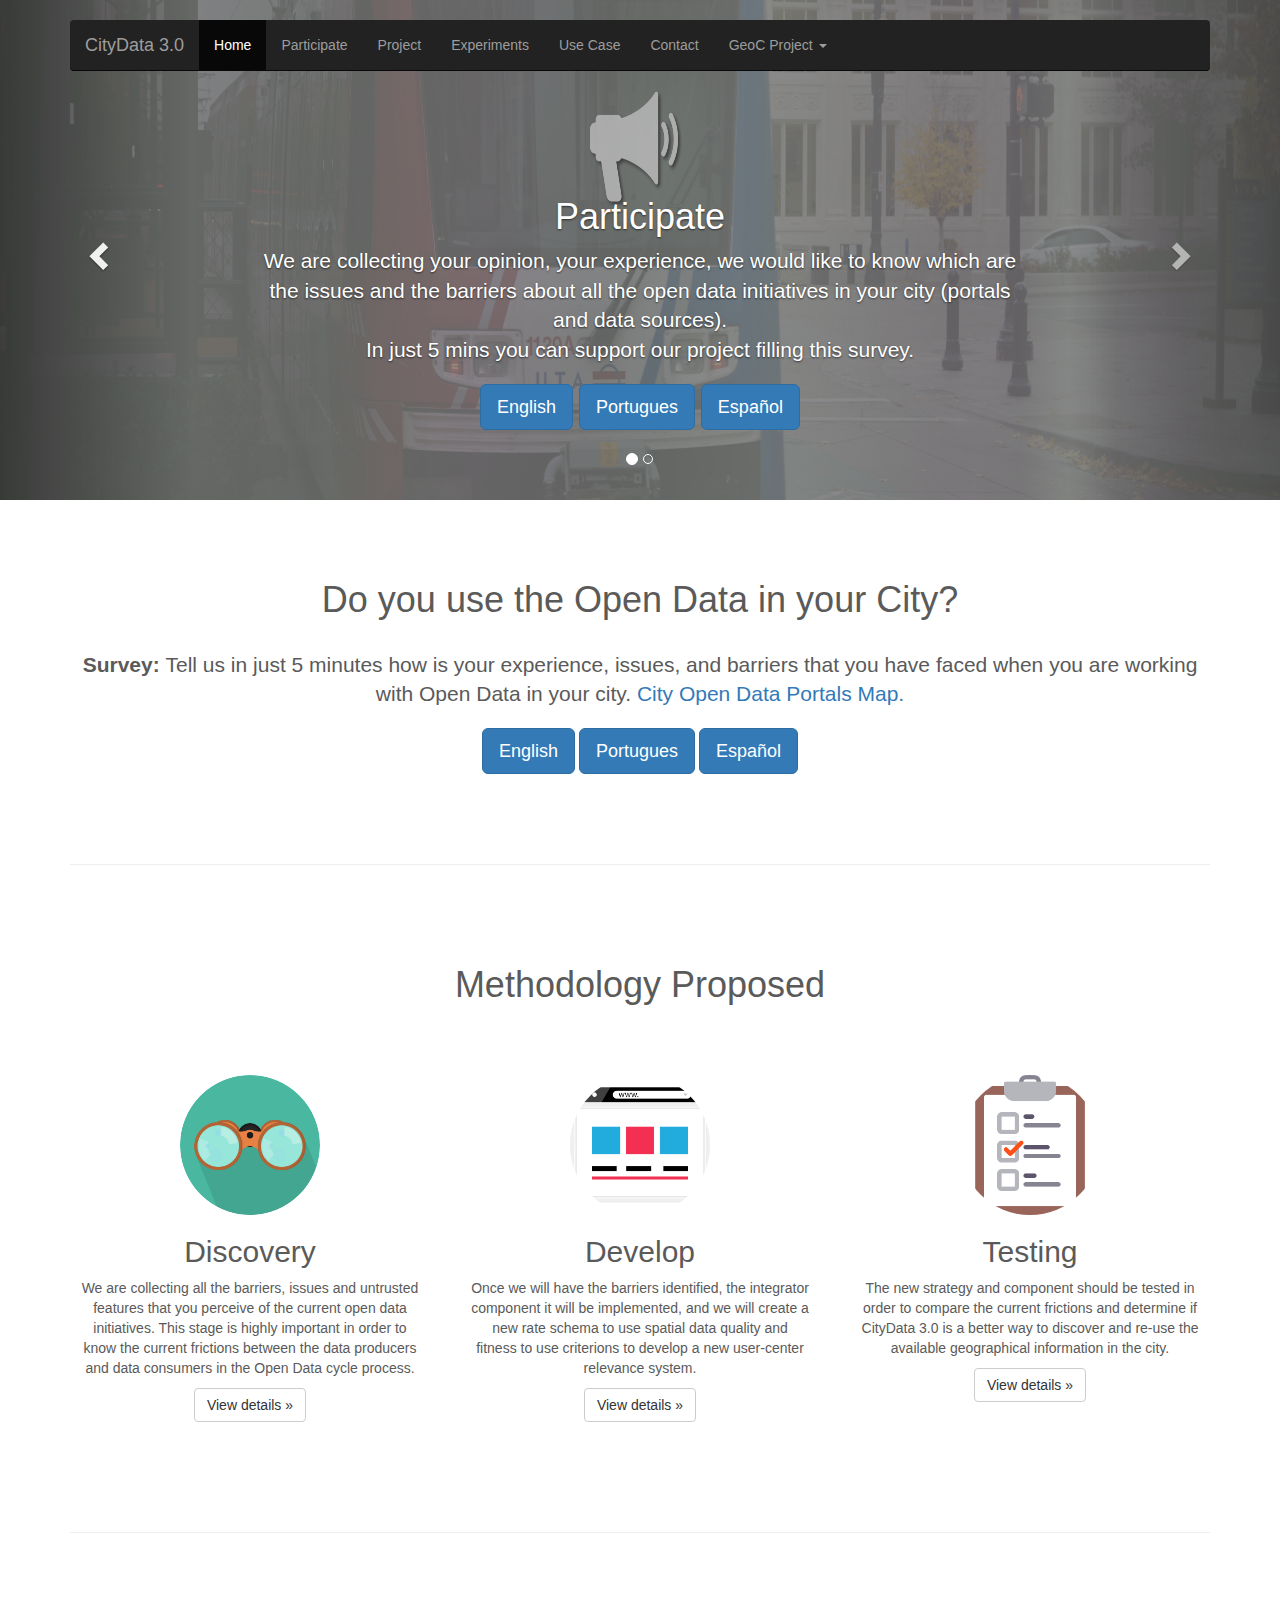
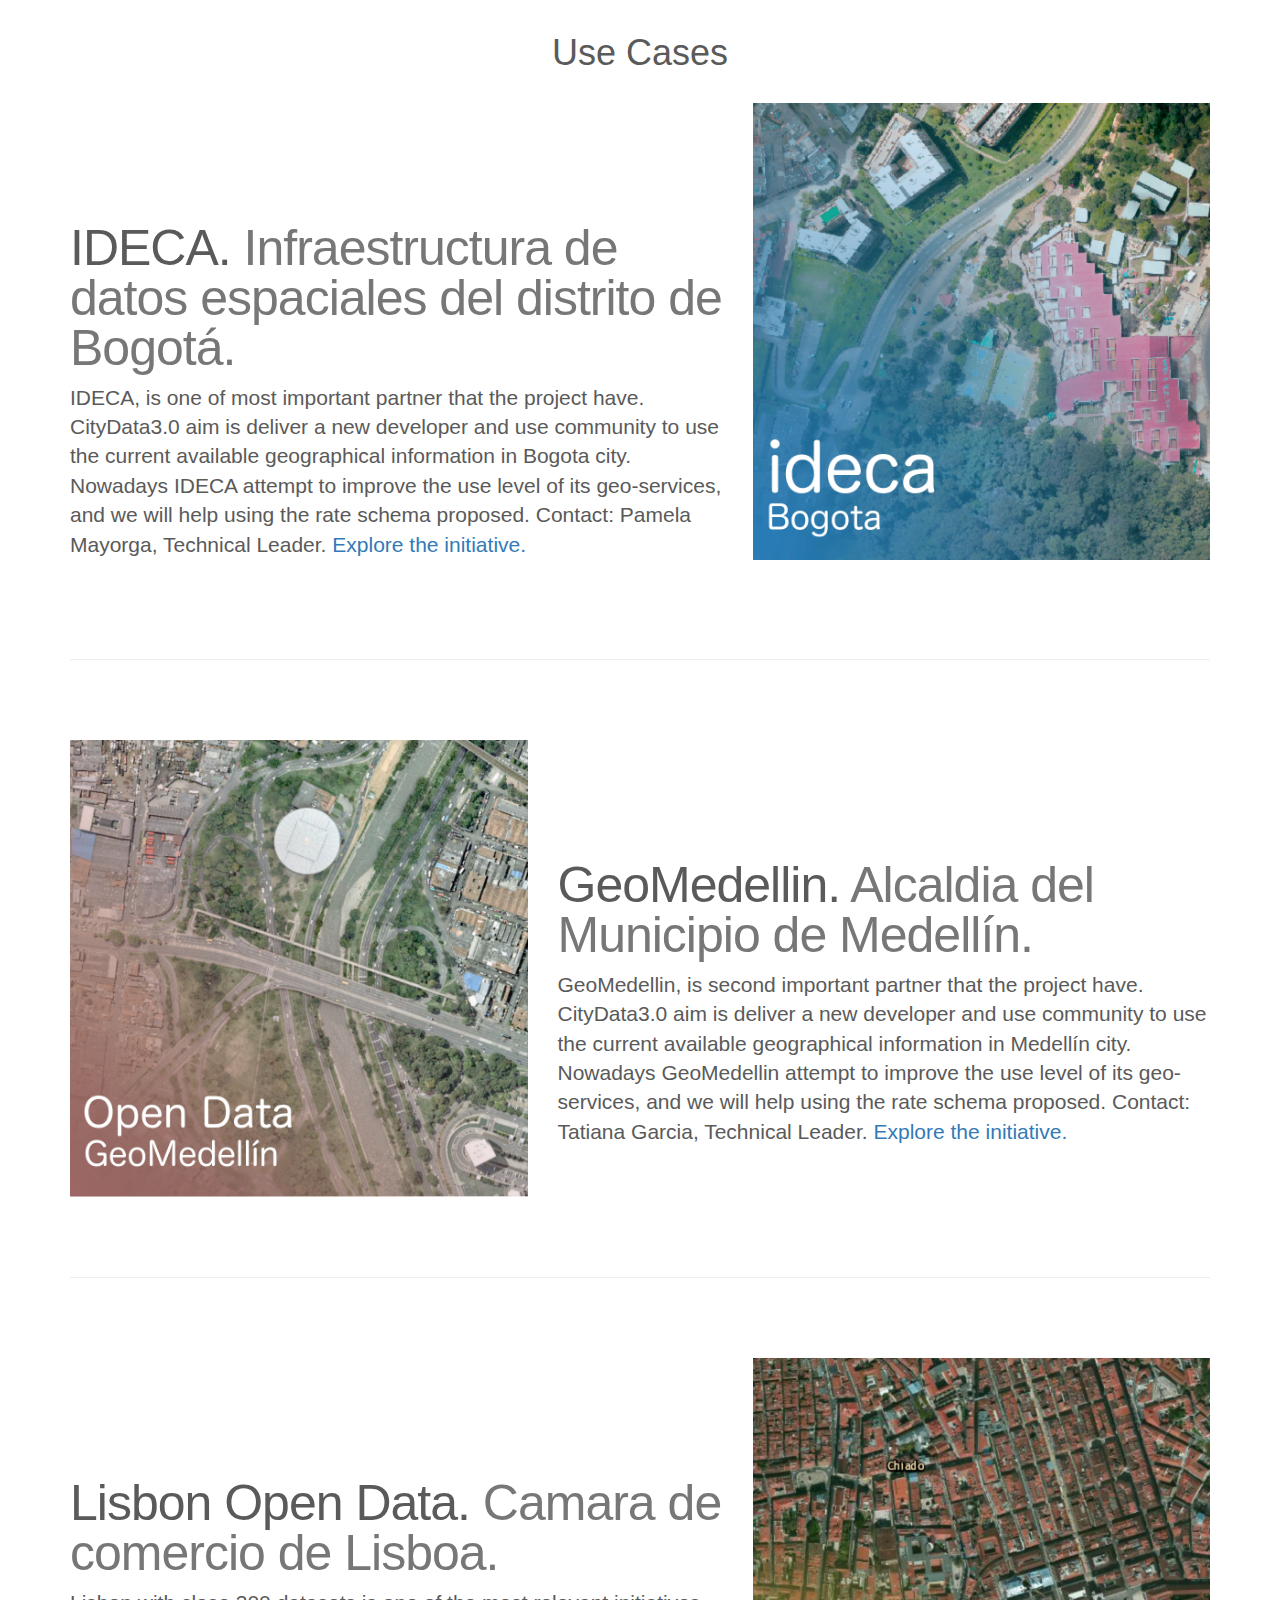
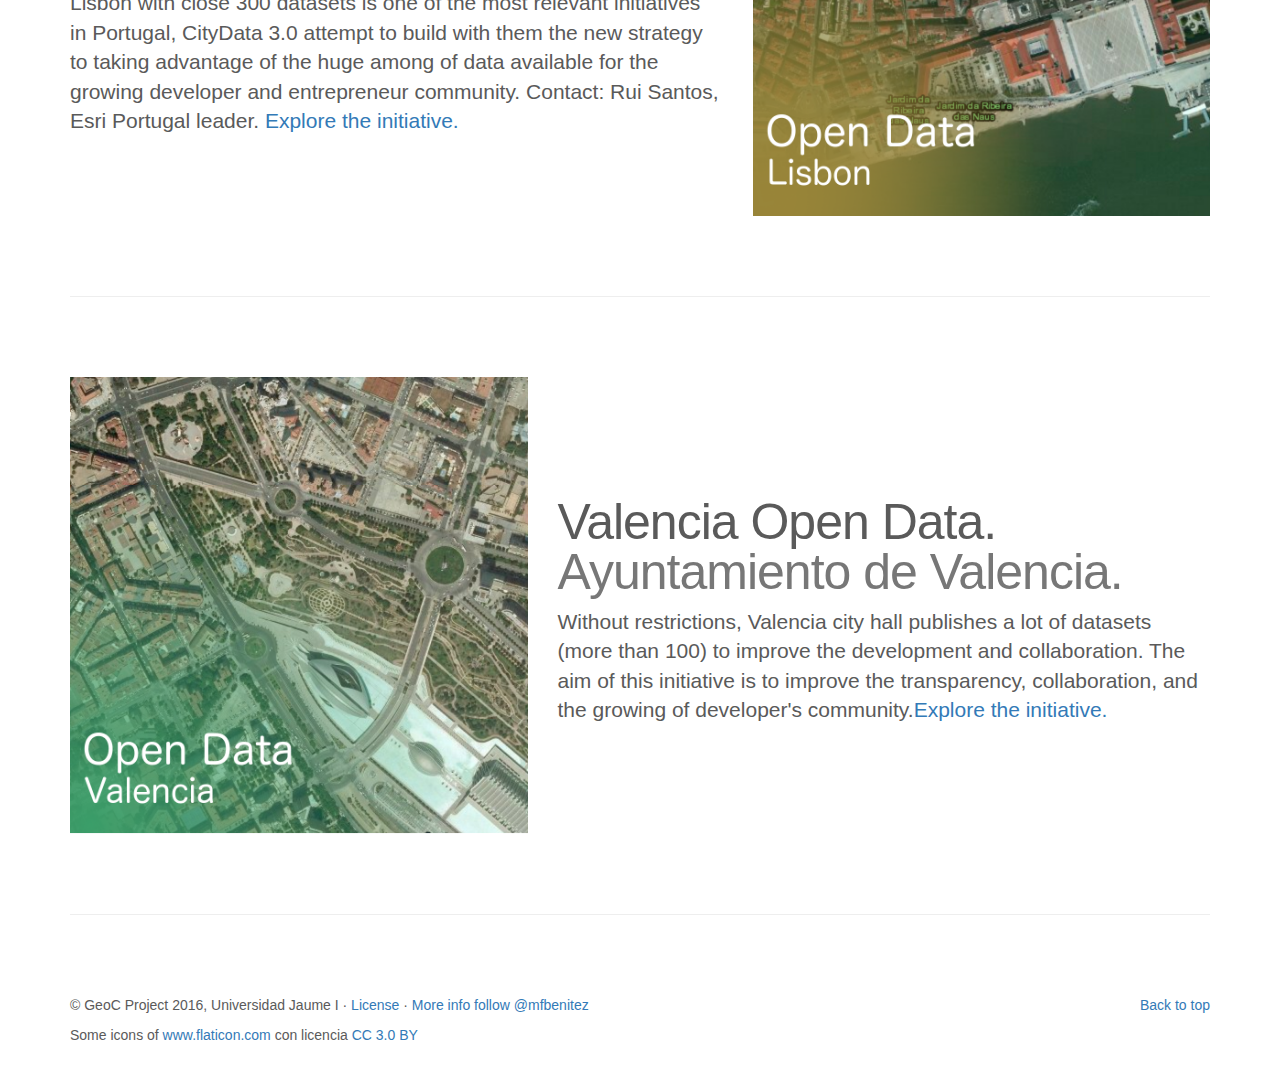
==== commit f29cf973: "Changing the banner image." ====
--- a/index.html
+++ b/index.html
@@ -34,8 +34,11 @@
     
       
 </head>
+    
 <!-- NAVBAR
 ================================================== -->
+    
+    
   <body>
     <div class="navbar-wrapper">
       <div class="container">
@@ -91,7 +94,11 @@
       </ol>
       <div class="carousel-inner" role="listbox">
         <div class="item">
-            <img class="first-slide" src="img/Banner.png" alt="First slide" >
+            <div class="row">
+                <div class="col-md-12"><img class="img-responsive center-block" alt="Cinque Terre" src="img/CityDatLogo.png" ></div>
+
+            </div>
+            <img class="first-slide" src="img/Banner.jpg"  alt="First slide" >
                 <div class="container">
                     <div class="carousel-caption">
                       <h1>CityData 3.0</h1>
@@ -139,9 +146,9 @@
     <div class="container marketing">
         
         
-        
     <!-- Participate Secction -->
-    
+        
+        
         
       <div class="row">
 
@@ -162,6 +169,12 @@
         
       <!-- Three columns of text below the carousel -->
       <div class="row">
+          <div class="col-lg-12 text-center">
+            <h1>Methodology Proposed</h1>
+            </br>
+            </br>
+            </br>
+        </div>
         <div class="col-lg-4">
           <img class="img-circle" src="img/binoculares.png" alt="Generic placeholder image" width="140" height="140">
           <h2>Discovery</h2>
@@ -187,6 +200,10 @@
 
       <hr class="featurette-divider">
 
+        <div class="col-lg-12 text-center">
+            <h1>Use Cases</h1>
+            </br>
+        </div>
       <div class="row featurette">
         <div class="col-md-7">
           <h2 class="featurette-heading">IDECA. <span class="text-muted">Infraestructura de datos espaciales del distrito de Bogotá.</span></h2>
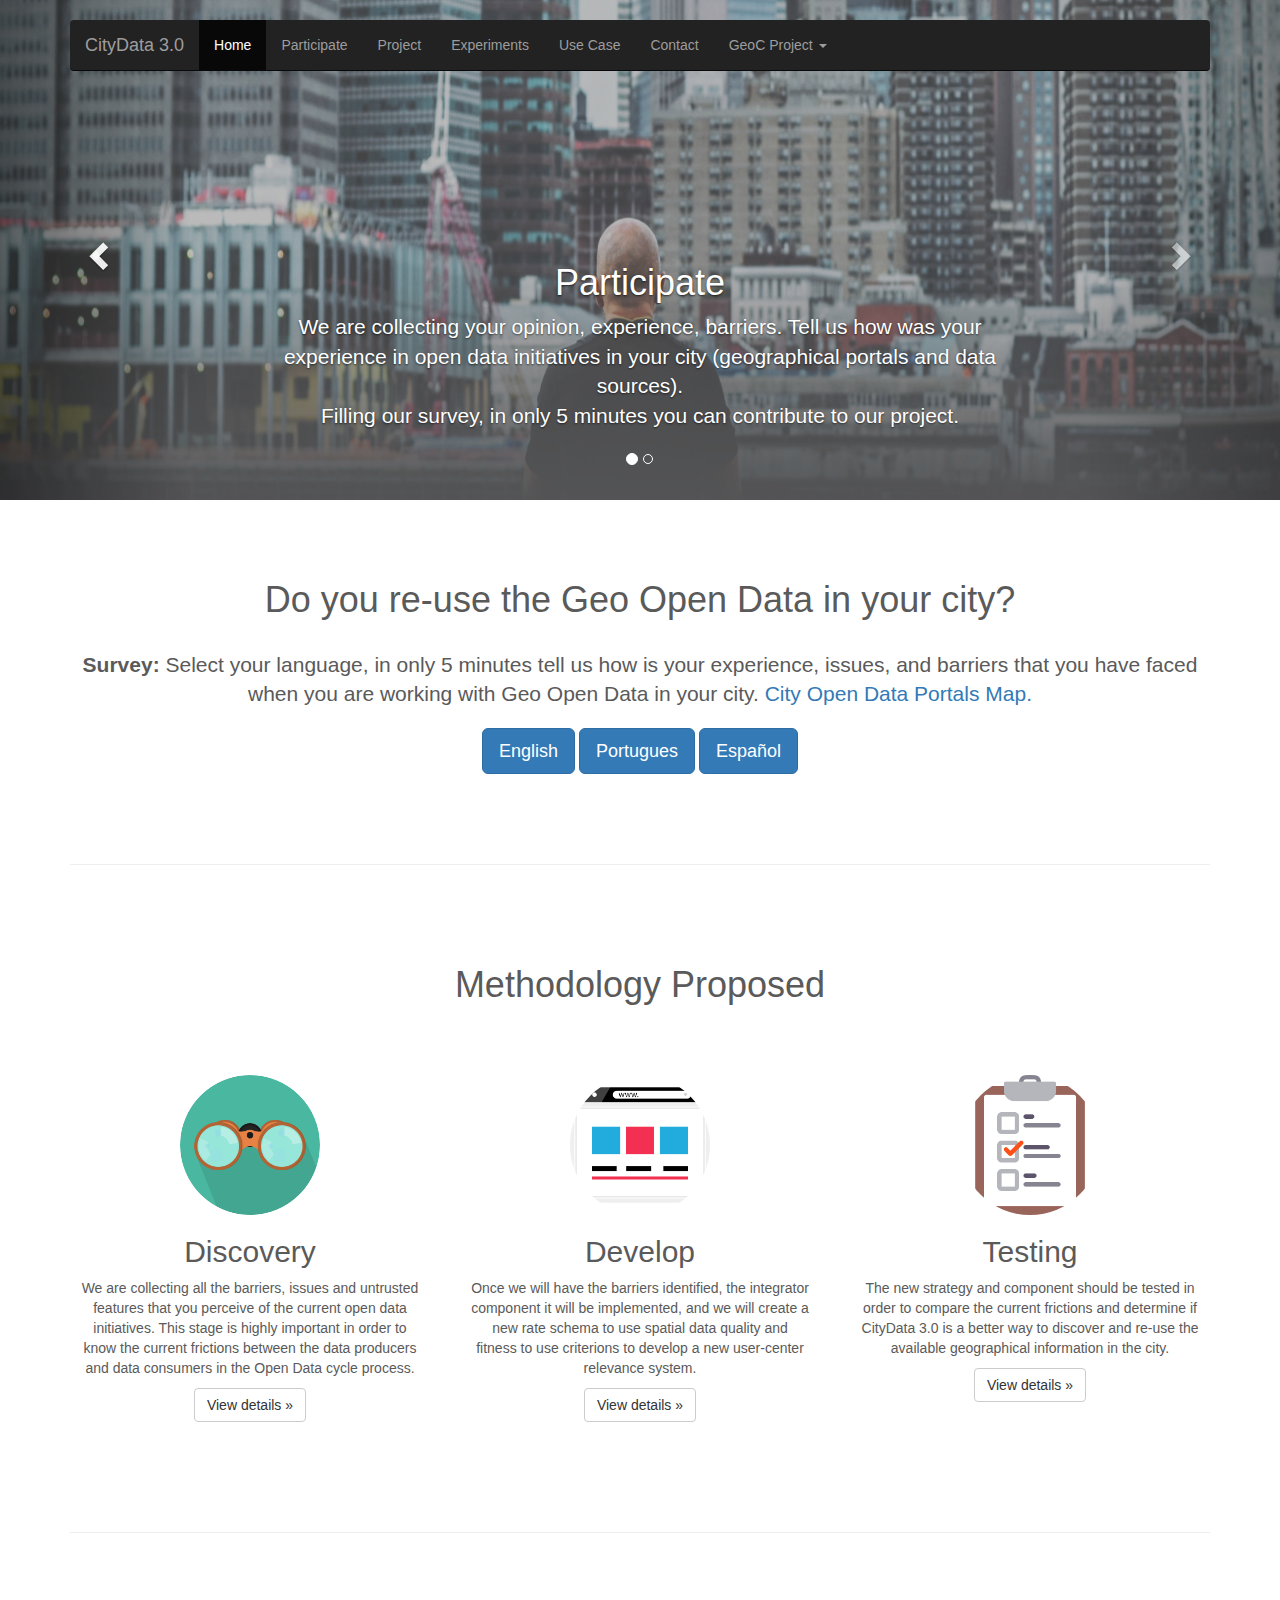
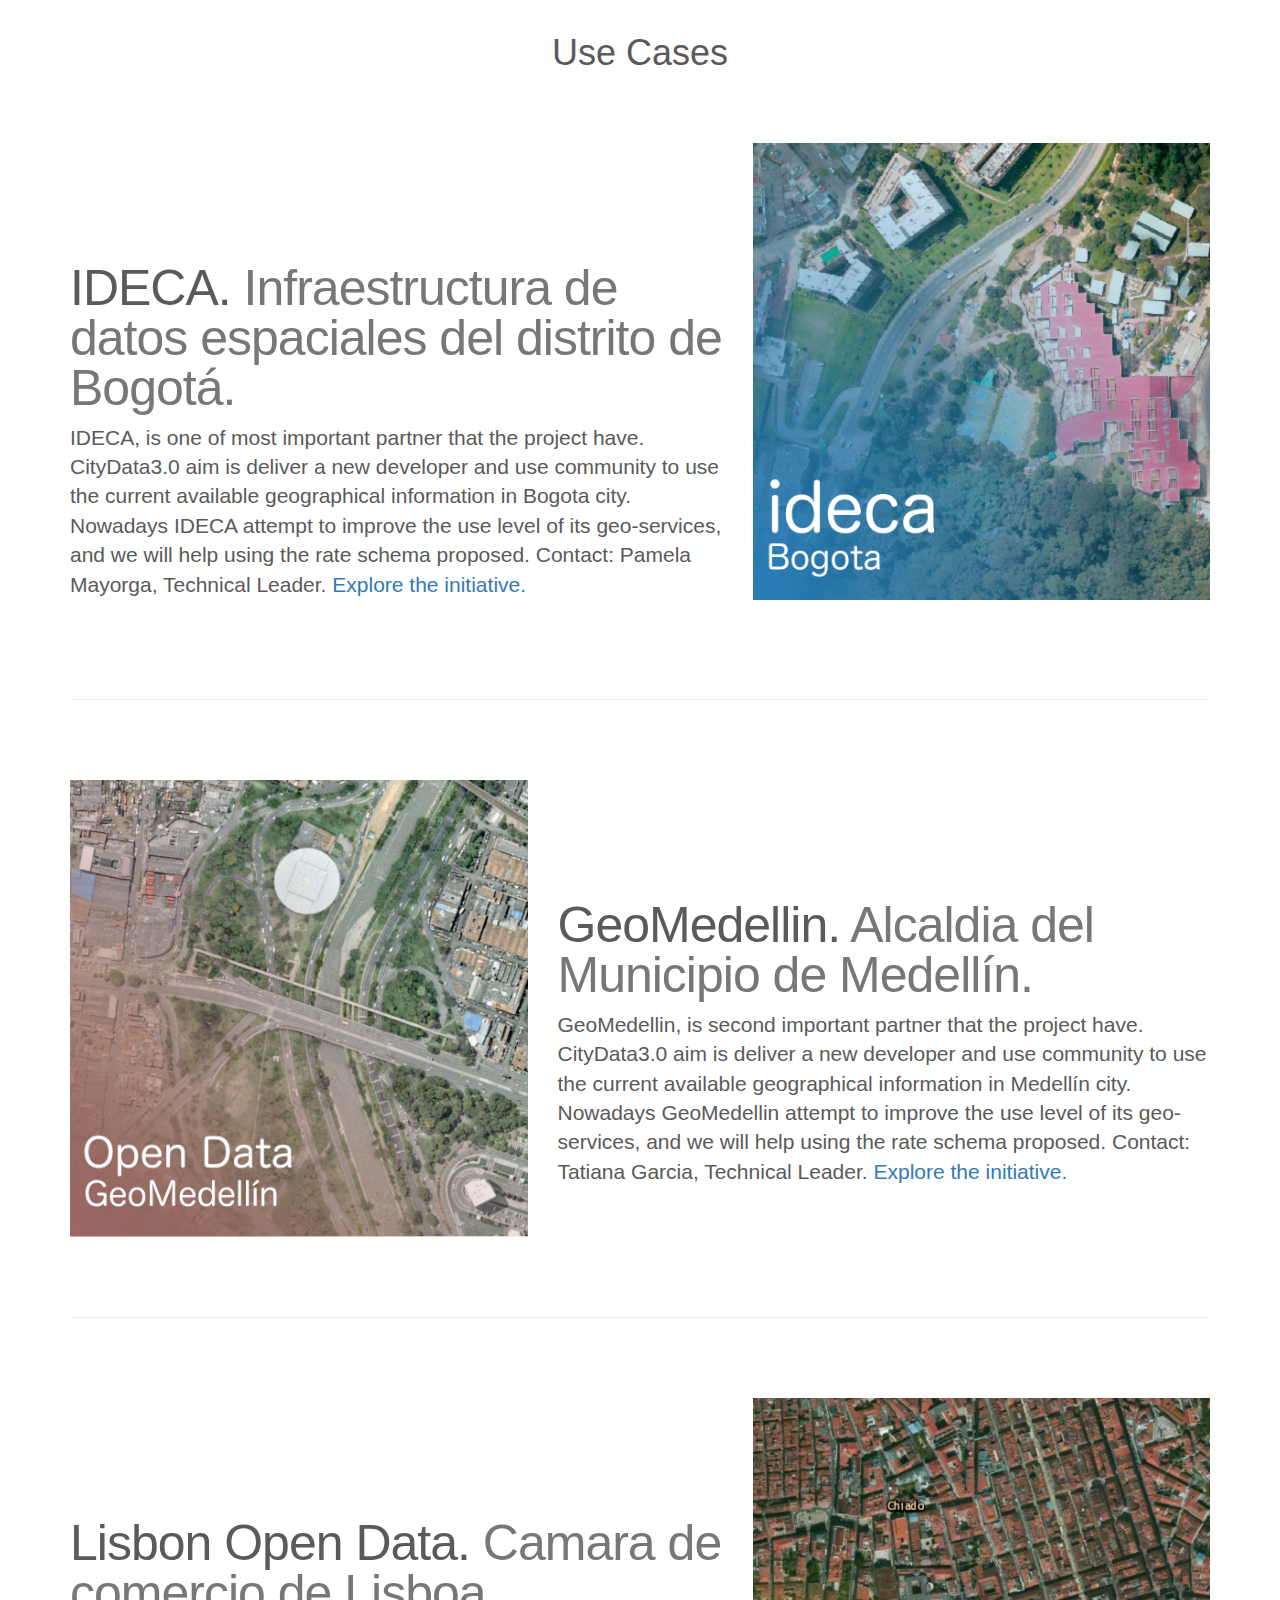
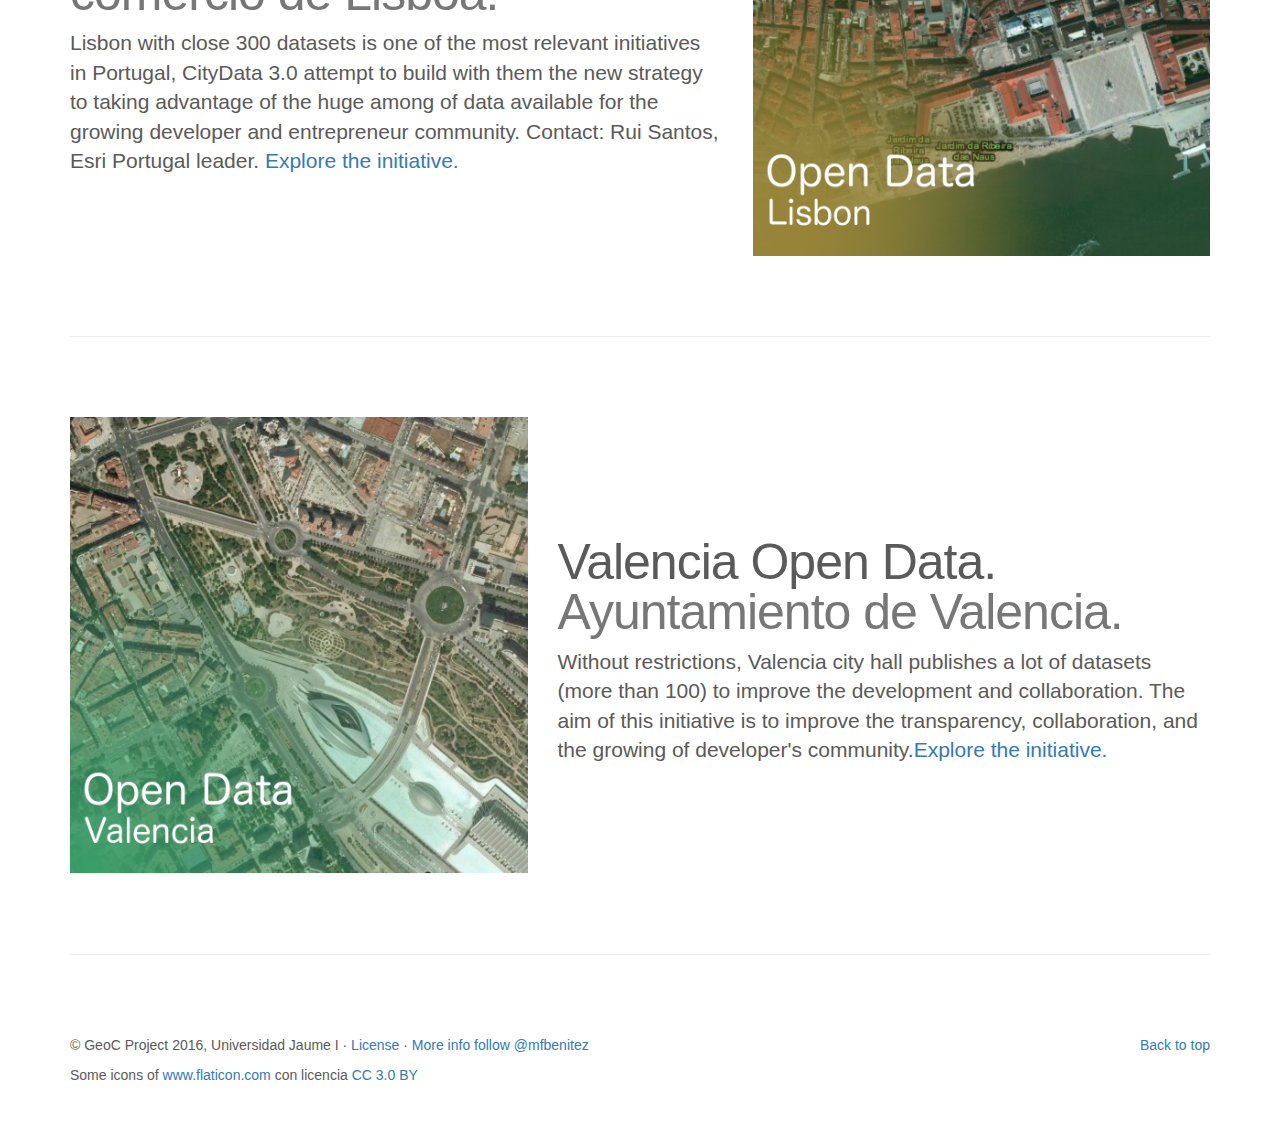
==== commit d4a6a8ae: "some design fixes" ====
--- a/index.html
+++ b/index.html
@@ -94,26 +94,25 @@
       </ol>
       <div class="carousel-inner" role="listbox">
         <div class="item">
-            <div class="row">
-                <div class="col-md-12"><img class="img-responsive center-block" alt="Cinque Terre" src="img/CityDatLogo.png" ></div>
-
-            </div>
-            <img class="first-slide" src="img/Banner.jpg"  alt="First slide" >
-                <div class="container">
+            <img class="first-slide" src="img/Banner.jpg"  alt="First slide" >                
+            <div class="container">
                     <div class="carousel-caption">
                       <h1>CityData 3.0</h1>
                       <p>Currently, the number of web geo-services available in cities is increasing. The aim of this initiative is to develop a strategy and web-tool for attending to open data users in the city when they need search and use in an effective way the data provided by city data producers.</p>
+                        
 <!--                      <p><a class="btn btn-lg btn-primary" href="#" role="button">Participate</a></p>-->
+                                        
             </div>
           </div>
         </div>
         <div class="item active">
-          <img class="second-slide" src="img/Banner2.png" alt="Second slide">
+          <img class="second-slide" src="img/Banner2.jpg" alt="Second slide">
           <div class="container">
             <div class="carousel-caption">
                 <h1>Participate</h1>
-                <p>We are collecting your opinion, your experience, we would like to know which are the issues and the barriers about all the open data initiatives in your city (portals and data sources). </br>In just 5 mins you can support our project filling this survey.</p>
-              <p><a class="btn btn-lg btn-primary" href="http://bit.ly/COD_En" role="button">English</a> <a class="btn btn-lg btn-primary" href="http://bit.ly/COD_Pt" role="button">Portugues</a> <a class="btn btn-lg btn-primary" href="http://bit.ly/COD_Es" role="button">Español</a> </p>
+                <p>We are collecting your opinion, experience, barriers. Tell us how was your experience in open data initiatives in your city (geographical portals and data sources). </br>Filling our  survey, in only 5 minutes you can contribute to our project.</p>
+            
+<!--              <p><a class="btn btn-lg btn-primary" href="http://bit.ly/COD_En" role="button">English</a> <a class="btn btn-lg btn-primary" href="http://bit.ly/COD_Pt" role="button">Portugues</a> <a class="btn btn-lg btn-primary" href="http://bit.ly/COD_Es" role="button">Español</a> </p>-->
             </div>
           </div>
         </div>
@@ -153,9 +152,9 @@
       <div class="row">
 
         <div class="col-lg-12 text-center">
-            <h1>Do you use the Open Data in your City?</h2>
-            </br>
-            <p class="lead"><strong>Survey: </strong>Tell us in just 5 minutes how is your experience, issues, and barriers that you have faced when you are working with Open Data in your city.  <a target="_blank" href="https://uji.maps.arcgis.com/home/index.html">City Open Data Portals Map.</a></p>
+            <h1>Do you re-use the Geo Open Data in your city?</h2>
+            </br>
+            <p class="lead"><strong>Survey: </strong> Select your language, in only 5 minutes tell us how is your experience, issues, and barriers that you have faced when you are working with Geo Open Data in your city. <a target="_blank" href="https://uji.maps.arcgis.com/home/index.html">City Open Data Portals Map.</a></p>
         </div>
           
         <div class="col-lg-12 text-center">
@@ -203,7 +202,15 @@
         <div class="col-lg-12 text-center">
             <h1>Use Cases</h1>
             </br>
-        </div>
+            </br>
+            </br>
+
+
+
+        </div>
+
+      <hr class="featurette-divider">
+
       <div class="row featurette">
         <div class="col-md-7">
           <h2 class="featurette-heading">IDECA. <span class="text-muted">Infraestructura de datos espaciales del distrito de Bogotá.</span></h2>
